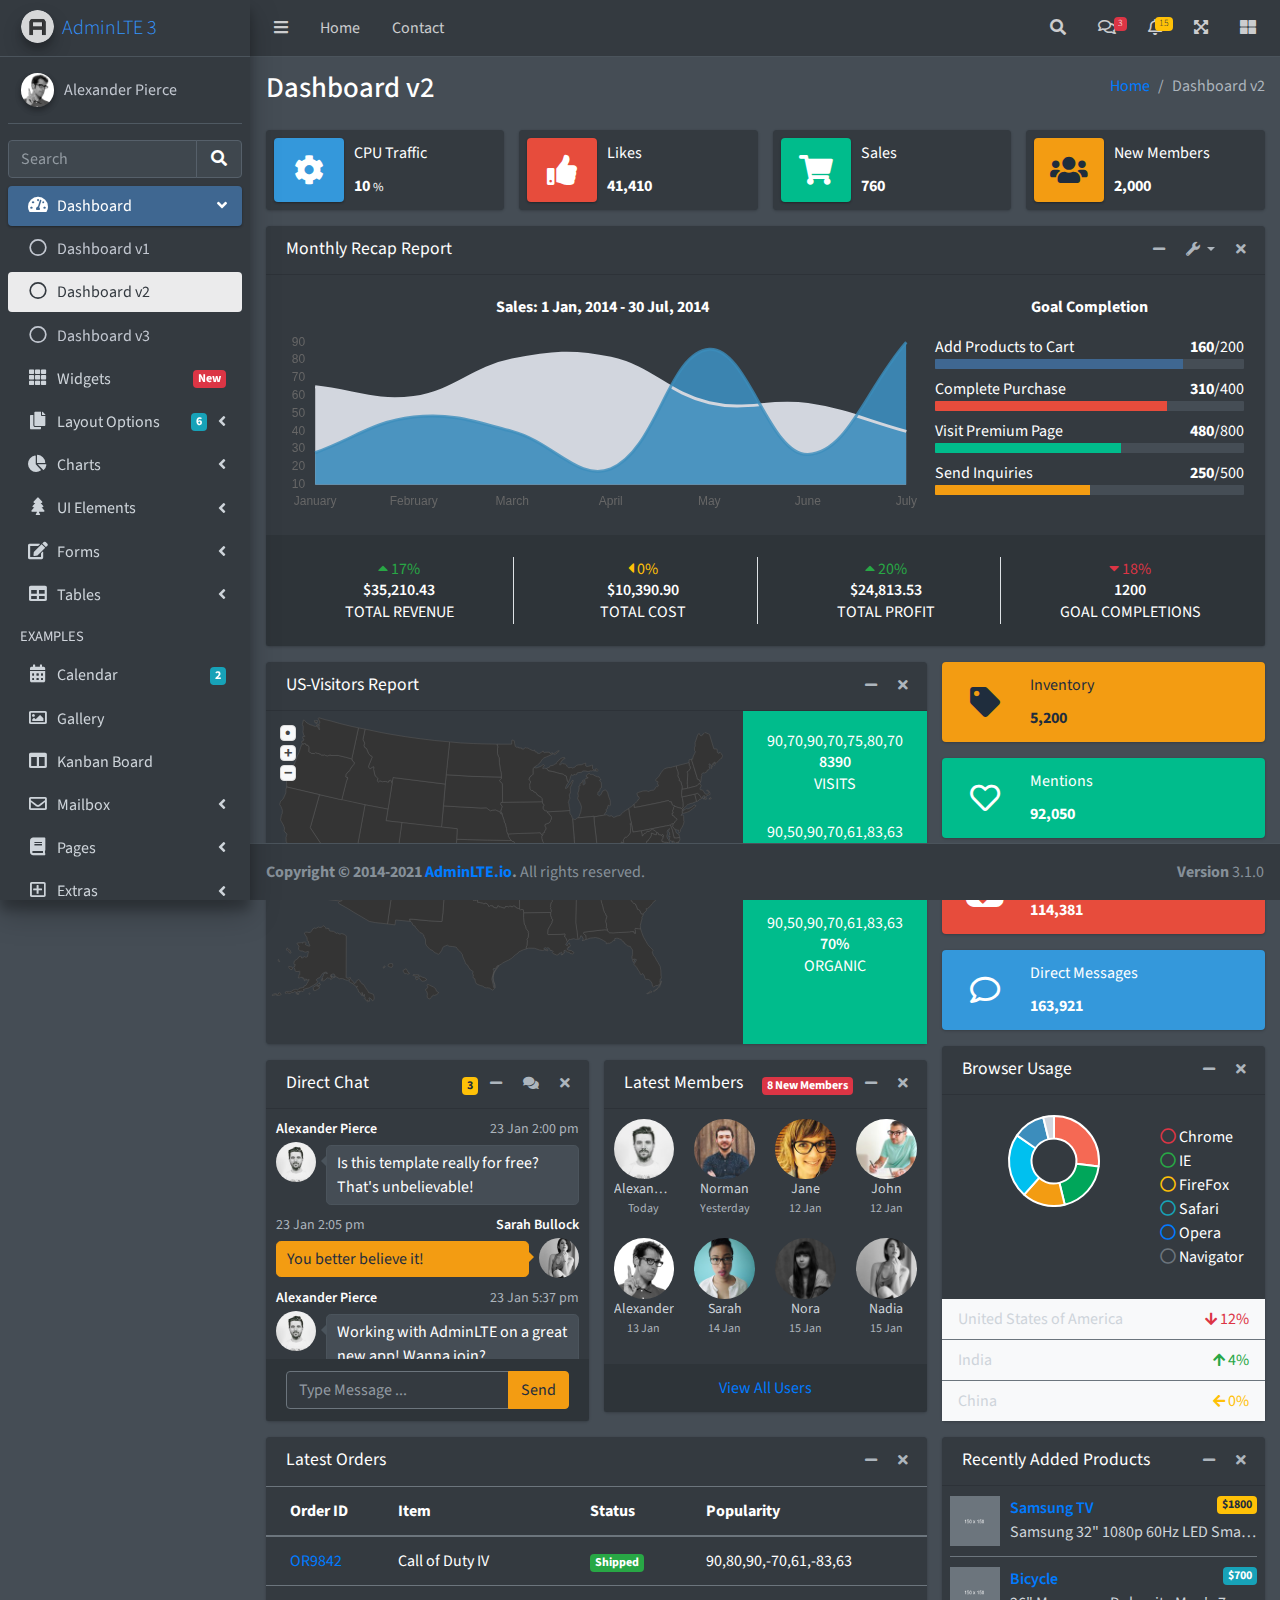
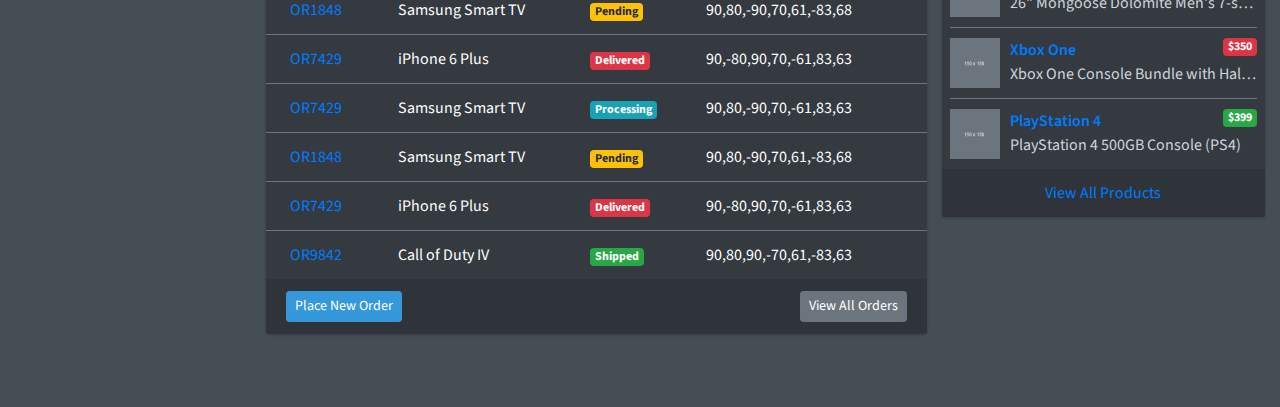
==== index2.html @ 44b8fdd9 "upload" ====
<!DOCTYPE html>
<html lang="en">
<head>
  <meta charset="utf-8">
  <meta name="viewport" content="width=device-width, initial-scale=1">
  <title>AdminLTE 3 | Dashboard 2</title>

  <!-- Google Font: Source Sans Pro -->
  <link rel="stylesheet" href="https://fonts.googleapis.com/css?family=Source+Sans+Pro:300,400,400i,700&display=fallback">
  <!-- Font Awesome Icons -->
  <link rel="stylesheet" href="plugins/fontawesome-free/css/all.min.css">
  <!-- overlayScrollbars -->
  <link rel="stylesheet" href="plugins/overlayScrollbars/css/OverlayScrollbars.min.css">
  <!-- Theme style -->
  <link rel="stylesheet" href="dist/css/adminlte.min.css">
</head>
<body class="hold-transition dark-mode sidebar-mini layout-fixed layout-navbar-fixed layout-footer-fixed">
<div class="wrapper">

  <!-- Preloader -->
  <div class="preloader flex-column justify-content-center align-items-center">
    <img class="animation__wobble" src="dist/img/AdminLTELogo.png" alt="AdminLTELogo" height="60" width="60">
  </div>

  <!-- Navbar -->
  <nav class="main-header navbar navbar-expand navbar-dark">
    <!-- Left navbar links -->
    <ul class="navbar-nav">
      <li class="nav-item">
        <a class="nav-link" data-widget="pushmenu" href="#" role="button"><i class="fas fa-bars"></i></a>
      </li>
      <li class="nav-item d-none d-sm-inline-block">
        <a href="index3.html" class="nav-link">Home</a>
      </li>
      <li class="nav-item d-none d-sm-inline-block">
        <a href="#" class="nav-link">Contact</a>
      </li>
    </ul>

    <!-- Right navbar links -->
    <ul class="navbar-nav ml-auto">
      <!-- Navbar Search -->
      <li class="nav-item">
        <a class="nav-link" data-widget="navbar-search" href="#" role="button">
          <i class="fas fa-search"></i>
        </a>
        <div class="navbar-search-block">
          <form class="form-inline">
            <div class="input-group input-group-sm">
              <input class="form-control form-control-navbar" type="search" placeholder="Search" aria-label="Search">
              <div class="input-group-append">
                <button class="btn btn-navbar" type="submit">
                  <i class="fas fa-search"></i>
                </button>
                <button class="btn btn-navbar" type="button" data-widget="navbar-search">
                  <i class="fas fa-times"></i>
                </button>
              </div>
            </div>
          </form>
        </div>
      </li>

      <!-- Messages Dropdown Menu -->
      <li class="nav-item dropdown">
        <a class="nav-link" data-toggle="dropdown" href="#">
          <i class="far fa-comments"></i>
          <span class="badge badge-danger navbar-badge">3</span>
        </a>
        <div class="dropdown-menu dropdown-menu-lg dropdown-menu-right">
          <a href="#" class="dropdown-item">
            <!-- Message Start -->
            <div class="media">
              <img src="dist/img/user1-128x128.jpg" alt="User Avatar" class="img-size-50 mr-3 img-circle">
              <div class="media-body">
                <h3 class="dropdown-item-title">
                  Brad Diesel
                  <span class="float-right text-sm text-danger"><i class="fas fa-star"></i></span>
                </h3>
                <p class="text-sm">Call me whenever you can...</p>
                <p class="text-sm text-muted"><i class="far fa-clock mr-1"></i> 4 Hours Ago</p>
              </div>
            </div>
            <!-- Message End -->
          </a>
          <div class="dropdown-divider"></div>
          <a href="#" class="dropdown-item">
            <!-- Message Start -->
            <div class="media">
              <img src="dist/img/user8-128x128.jpg" alt="User Avatar" class="img-size-50 img-circle mr-3">
              <div class="media-body">
                <h3 class="dropdown-item-title">
                  John Pierce
                  <span class="float-right text-sm text-muted"><i class="fas fa-star"></i></span>
                </h3>
                <p class="text-sm">I got your message bro</p>
                <p class="text-sm text-muted"><i class="far fa-clock mr-1"></i> 4 Hours Ago</p>
              </div>
            </div>
            <!-- Message End -->
          </a>
          <div class="dropdown-divider"></div>
          <a href="#" class="dropdown-item">
            <!-- Message Start -->
            <div class="media">
              <img src="dist/img/user3-128x128.jpg" alt="User Avatar" class="img-size-50 img-circle mr-3">
              <div class="media-body">
                <h3 class="dropdown-item-title">
                  Nora Silvester
                  <span class="float-right text-sm text-warning"><i class="fas fa-star"></i></span>
                </h3>
                <p class="text-sm">The subject goes here</p>
                <p class="text-sm text-muted"><i class="far fa-clock mr-1"></i> 4 Hours Ago</p>
              </div>
            </div>
            <!-- Message End -->
          </a>
          <div class="dropdown-divider"></div>
          <a href="#" class="dropdown-item dropdown-footer">See All Messages</a>
        </div>
      </li>
      <!-- Notifications Dropdown Menu -->
      <li class="nav-item dropdown">
        <a class="nav-link" data-toggle="dropdown" href="#">
          <i class="far fa-bell"></i>
          <span class="badge badge-warning navbar-badge">15</span>
        </a>
        <div class="dropdown-menu dropdown-menu-lg dropdown-menu-right">
          <span class="dropdown-item dropdown-header">15 Notifications</span>
          <div class="dropdown-divider"></div>
          <a href="#" class="dropdown-item">
            <i class="fas fa-envelope mr-2"></i> 4 new messages
            <span class="float-right text-muted text-sm">3 mins</span>
          </a>
          <div class="dropdown-divider"></div>
          <a href="#" class="dropdown-item">
            <i class="fas fa-users mr-2"></i> 8 friend requests
            <span class="float-right text-muted text-sm">12 hours</span>
          </a>
          <div class="dropdown-divider"></div>
          <a href="#" class="dropdown-item">
            <i class="fas fa-file mr-2"></i> 3 new reports
            <span class="float-right text-muted text-sm">2 days</span>
          </a>
          <div class="dropdown-divider"></div>
          <a href="#" class="dropdown-item dropdown-footer">See All Notifications</a>
        </div>
      </li>
      <li class="nav-item">
        <a class="nav-link" data-widget="fullscreen" href="#" role="button">
          <i class="fas fa-expand-arrows-alt"></i>
        </a>
      </li>
      <li class="nav-item">
        <a class="nav-link" data-widget="control-sidebar" data-slide="true" href="#" role="button">
          <i class="fas fa-th-large"></i>
        </a>
      </li>
    </ul>
  </nav>
  <!-- /.navbar -->

  <!-- Main Sidebar Container -->
  <aside class="main-sidebar sidebar-dark-primary elevation-4">
    <!-- Brand Logo -->
    <a href="index3.html" class="brand-link">
      <img src="dist/img/AdminLTELogo.png" alt="AdminLTE Logo" class="brand-image img-circle elevation-3" style="opacity: .8">
      <span class="brand-text font-weight-light">AdminLTE 3</span>
    </a>

    <!-- Sidebar -->
    <div class="sidebar">
      <!-- Sidebar user panel (optional) -->
      <div class="user-panel mt-3 pb-3 mb-3 d-flex">
        <div class="image">
          <img src="dist/img/user2-160x160.jpg" class="img-circle elevation-2" alt="User Image">
        </div>
        <div class="info">
          <a href="#" class="d-block">Alexander Pierce</a>
        </div>
      </div>

      <!-- SidebarSearch Form -->
      <div class="form-inline">
        <div class="input-group" data-widget="sidebar-search">
          <input class="form-control form-control-sidebar" type="search" placeholder="Search" aria-label="Search">
          <div class="input-group-append">
            <button class="btn btn-sidebar">
              <i class="fas fa-search fa-fw"></i>
            </button>
          </div>
        </div>
      </div>

      <!-- Sidebar Menu -->
      <nav class="mt-2">
        <ul class="nav nav-pills nav-sidebar flex-column" data-widget="treeview" role="menu" data-accordion="false">
          <!-- Add icons to the links using the .nav-icon class
               with font-awesome or any other icon font library -->
          <li class="nav-item menu-open">
            <a href="#" class="nav-link active">
              <i class="nav-icon fas fa-tachometer-alt"></i>
              <p>
                Dashboard
                <i class="right fas fa-angle-left"></i>
              </p>
            </a>
            <ul class="nav nav-treeview">
              <li class="nav-item">
                <a href="./index.html" class="nav-link">
                  <i class="far fa-circle nav-icon"></i>
                  <p>Dashboard v1</p>
                </a>
              </li>
              <li class="nav-item">
                <a href="./index2.html" class="nav-link active">
                  <i class="far fa-circle nav-icon"></i>
                  <p>Dashboard v2</p>
                </a>
              </li>
              <li class="nav-item">
                <a href="./index3.html" class="nav-link">
                  <i class="far fa-circle nav-icon"></i>
                  <p>Dashboard v3</p>
                </a>
              </li>
            </ul>
          </li>
          <li class="nav-item">
            <a href="pages/widgets.html" class="nav-link">
              <i class="nav-icon fas fa-th"></i>
              <p>
                Widgets
                <span class="right badge badge-danger">New</span>
              </p>
            </a>
          </li>
          <li class="nav-item">
            <a href="#" class="nav-link">
              <i class="nav-icon fas fa-copy"></i>
              <p>
                Layout Options
                <i class="fas fa-angle-left right"></i>
                <span class="badge badge-info right">6</span>
              </p>
            </a>
            <ul class="nav nav-treeview">
              <li class="nav-item">
                <a href="pages/layout/top-nav.html" class="nav-link">
                  <i class="far fa-circle nav-icon"></i>
                  <p>Top Navigation</p>
                </a>
              </li>
              <li class="nav-item">
                <a href="pages/layout/top-nav-sidebar.html" class="nav-link">
                  <i class="far fa-circle nav-icon"></i>
                  <p>Top Navigation + Sidebar</p>
                </a>
              </li>
              <li class="nav-item">
                <a href="pages/layout/boxed.html" class="nav-link">
                  <i class="far fa-circle nav-icon"></i>
                  <p>Boxed</p>
                </a>
              </li>
              <li class="nav-item">
                <a href="pages/layout/fixed-sidebar.html" class="nav-link">
                  <i class="far fa-circle nav-icon"></i>
                  <p>Fixed Sidebar</p>
                </a>
              </li>
              <li class="nav-item">
                <a href="pages/layout/fixed-sidebar-custom.html" class="nav-link">
                  <i class="far fa-circle nav-icon"></i>
                  <p>Fixed Sidebar <small>+ Custom Area</small></p>
                </a>
              </li>
              <li class="nav-item">
                <a href="pages/layout/fixed-topnav.html" class="nav-link">
                  <i class="far fa-circle nav-icon"></i>
                  <p>Fixed Navbar</p>
                </a>
              </li>
              <li class="nav-item">
                <a href="pages/layout/fixed-footer.html" class="nav-link">
                  <i class="far fa-circle nav-icon"></i>
                  <p>Fixed Footer</p>
                </a>
              </li>
              <li class="nav-item">
                <a href="pages/layout/collapsed-sidebar.html" class="nav-link">
                  <i class="far fa-circle nav-icon"></i>
                  <p>Collapsed Sidebar</p>
                </a>
              </li>
            </ul>
          </li>
          <li class="nav-item">
            <a href="#" class="nav-link">
              <i class="nav-icon fas fa-chart-pie"></i>
              <p>
                Charts
                <i class="right fas fa-angle-left"></i>
              </p>
            </a>
            <ul class="nav nav-treeview">
              <li class="nav-item">
                <a href="pages/charts/chartjs.html" class="nav-link">
                  <i class="far fa-circle nav-icon"></i>
                  <p>ChartJS</p>
                </a>
              </li>
              <li class="nav-item">
                <a href="pages/charts/flot.html" class="nav-link">
                  <i class="far fa-circle nav-icon"></i>
                  <p>Flot</p>
                </a>
              </li>
              <li class="nav-item">
                <a href="pages/charts/inline.html" class="nav-link">
                  <i class="far fa-circle nav-icon"></i>
                  <p>Inline</p>
                </a>
              </li>
              <li class="nav-item">
                <a href="pages/charts/uplot.html" class="nav-link">
                  <i class="far fa-circle nav-icon"></i>
                  <p>uPlot</p>
                </a>
              </li>
            </ul>
          </li>
          <li class="nav-item">
            <a href="#" class="nav-link">
              <i class="nav-icon fas fa-tree"></i>
              <p>
                UI Elements
                <i class="fas fa-angle-left right"></i>
              </p>
            </a>
            <ul class="nav nav-treeview">
              <li class="nav-item">
                <a href="pages/UI/general.html" class="nav-link">
                  <i class="far fa-circle nav-icon"></i>
                  <p>General</p>
                </a>
              </li>
              <li class="nav-item">
                <a href="pages/UI/icons.html" class="nav-link">
                  <i class="far fa-circle nav-icon"></i>
                  <p>Icons</p>
                </a>
              </li>
              <li class="nav-item">
                <a href="pages/UI/buttons.html" class="nav-link">
                  <i class="far fa-circle nav-icon"></i>
                  <p>Buttons</p>
                </a>
              </li>
              <li class="nav-item">
                <a href="pages/UI/sliders.html" class="nav-link">
                  <i class="far fa-circle nav-icon"></i>
                  <p>Sliders</p>
                </a>
              </li>
              <li class="nav-item">
                <a href="pages/UI/modals.html" class="nav-link">
                  <i class="far fa-circle nav-icon"></i>
                  <p>Modals & Alerts</p>
                </a>
              </li>
              <li class="nav-item">
                <a href="pages/UI/navbar.html" class="nav-link">
                  <i class="far fa-circle nav-icon"></i>
                  <p>Navbar & Tabs</p>
                </a>
              </li>
              <li class="nav-item">
                <a href="pages/UI/timeline.html" class="nav-link">
                  <i class="far fa-circle nav-icon"></i>
                  <p>Timeline</p>
                </a>
              </li>
              <li class="nav-item">
                <a href="pages/UI/ribbons.html" class="nav-link">
                  <i class="far fa-circle nav-icon"></i>
                  <p>Ribbons</p>
                </a>
              </li>
            </ul>
          </li>
          <li class="nav-item">
            <a href="#" class="nav-link">
              <i class="nav-icon fas fa-edit"></i>
              <p>
                Forms
                <i class="fas fa-angle-left right"></i>
              </p>
            </a>
            <ul class="nav nav-treeview">
              <li class="nav-item">
                <a href="pages/forms/general.html" class="nav-link">
                  <i class="far fa-circle nav-icon"></i>
                  <p>General Elements</p>
                </a>
              </li>
              <li class="nav-item">
                <a href="pages/forms/advanced.html" class="nav-link">
                  <i class="far fa-circle nav-icon"></i>
                  <p>Advanced Elements</p>
                </a>
              </li>
              <li class="nav-item">
                <a href="pages/forms/editors.html" class="nav-link">
                  <i class="far fa-circle nav-icon"></i>
                  <p>Editors</p>
                </a>
              </li>
              <li class="nav-item">
                <a href="pages/forms/validation.html" class="nav-link">
                  <i class="far fa-circle nav-icon"></i>
                  <p>Validation</p>
                </a>
              </li>
            </ul>
          </li>
          <li class="nav-item">
            <a href="#" class="nav-link">
              <i class="nav-icon fas fa-table"></i>
              <p>
                Tables
                <i class="fas fa-angle-left right"></i>
              </p>
            </a>
            <ul class="nav nav-treeview">
              <li class="nav-item">
                <a href="pages/tables/simple.html" class="nav-link">
                  <i class="far fa-circle nav-icon"></i>
                  <p>Simple Tables</p>
                </a>
              </li>
              <li class="nav-item">
                <a href="pages/tables/data.html" class="nav-link">
                  <i class="far fa-circle nav-icon"></i>
                  <p>DataTables</p>
                </a>
              </li>
              <li class="nav-item">
                <a href="pages/tables/jsgrid.html" class="nav-link">
                  <i class="far fa-circle nav-icon"></i>
                  <p>jsGrid</p>
                </a>
              </li>
            </ul>
          </li>
          <li class="nav-header">EXAMPLES</li>
          <li class="nav-item">
            <a href="pages/calendar.html" class="nav-link">
              <i class="nav-icon fas fa-calendar-alt"></i>
              <p>
                Calendar
                <span class="badge badge-info right">2</span>
              </p>
            </a>
          </li>
          <li class="nav-item">
            <a href="pages/gallery.html" class="nav-link">
              <i class="nav-icon far fa-image"></i>
              <p>
                Gallery
              </p>
            </a>
          </li>
          <li class="nav-item">
            <a href="pages/kanban.html" class="nav-link">
              <i class="nav-icon fas fa-columns"></i>
              <p>
                Kanban Board
              </p>
            </a>
          </li>
          <li class="nav-item">
            <a href="#" class="nav-link">
              <i class="nav-icon far fa-envelope"></i>
              <p>
                Mailbox
                <i class="fas fa-angle-left right"></i>
              </p>
            </a>
            <ul class="nav nav-treeview">
              <li class="nav-item">
                <a href="pages/mailbox/mailbox.html" class="nav-link">
                  <i class="far fa-circle nav-icon"></i>
                  <p>Inbox</p>
                </a>
              </li>
              <li class="nav-item">
                <a href="pages/mailbox/compose.html" class="nav-link">
                  <i class="far fa-circle nav-icon"></i>
                  <p>Compose</p>
                </a>
              </li>
              <li class="nav-item">
                <a href="pages/mailbox/read-mail.html" class="nav-link">
                  <i class="far fa-circle nav-icon"></i>
                  <p>Read</p>
                </a>
              </li>
            </ul>
          </li>
          <li class="nav-item">
            <a href="#" class="nav-link">
              <i class="nav-icon fas fa-book"></i>
              <p>
                Pages
                <i class="fas fa-angle-left right"></i>
              </p>
            </a>
            <ul class="nav nav-treeview">
              <li class="nav-item">
                <a href="pages/examples/invoice.html" class="nav-link">
                  <i class="far fa-circle nav-icon"></i>
                  <p>Invoice</p>
                </a>
              </li>
              <li class="nav-item">
                <a href="pages/examples/profile.html" class="nav-link">
                  <i class="far fa-circle nav-icon"></i>
                  <p>Profile</p>
                </a>
              </li>
              <li class="nav-item">
                <a href="pages/examples/e-commerce.html" class="nav-link">
                  <i class="far fa-circle nav-icon"></i>
                  <p>E-commerce</p>
                </a>
              </li>
              <li class="nav-item">
                <a href="pages/examples/projects.html" class="nav-link">
                  <i class="far fa-circle nav-icon"></i>
                  <p>Projects</p>
                </a>
              </li>
              <li class="nav-item">
                <a href="pages/examples/project-add.html" class="nav-link">
                  <i class="far fa-circle nav-icon"></i>
                  <p>Project Add</p>
                </a>
              </li>
              <li class="nav-item">
                <a href="pages/examples/project-edit.html" class="nav-link">
                  <i class="far fa-circle nav-icon"></i>
                  <p>Project Edit</p>
                </a>
              </li>
              <li class="nav-item">
                <a href="pages/examples/project-detail.html" class="nav-link">
                  <i class="far fa-circle nav-icon"></i>
                  <p>Project Detail</p>
                </a>
              </li>
              <li class="nav-item">
                <a href="pages/examples/contacts.html" class="nav-link">
                  <i class="far fa-circle nav-icon"></i>
                  <p>Contacts</p>
                </a>
              </li>
              <li class="nav-item">
                <a href="pages/examples/faq.html" class="nav-link">
                  <i class="far fa-circle nav-icon"></i>
                  <p>FAQ</p>
                </a>
              </li>
              <li class="nav-item">
                <a href="pages/examples/contact-us.html" class="nav-link">
                  <i class="far fa-circle nav-icon"></i>
                  <p>Contact us</p>
                </a>
              </li>
            </ul>
          </li>
          <li class="nav-item">
            <a href="#" class="nav-link">
              <i class="nav-icon far fa-plus-square"></i>
              <p>
                Extras
                <i class="fas fa-angle-left right"></i>
              </p>
            </a>
            <ul class="nav nav-treeview">
              <li class="nav-item">
                <a href="#" class="nav-link">
                  <i class="far fa-circle nav-icon"></i>
                  <p>
                    Login & Register v1
                    <i class="fas fa-angle-left right"></i>
                  </p>
                </a>
                <ul class="nav nav-treeview">
                  <li class="nav-item">
                    <a href="pages/examples/login.html" class="nav-link">
                      <i class="far fa-circle nav-icon"></i>
                      <p>Login v1</p>
                    </a>
                  </li>
                  <li class="nav-item">
                    <a href="pages/examples/register.html" class="nav-link">
                      <i class="far fa-circle nav-icon"></i>
                      <p>Register v1</p>
                    </a>
                  </li>
                  <li class="nav-item">
                    <a href="pages/examples/forgot-password.html" class="nav-link">
                      <i class="far fa-circle nav-icon"></i>
                      <p>Forgot Password v1</p>
                    </a>
                  </li>
                  <li class="nav-item">
                    <a href="pages/examples/recover-password.html" class="nav-link">
                      <i class="far fa-circle nav-icon"></i>
                      <p>Recover Password v1</p>
                    </a>
                  </li>
                </ul>
              </li>
              <li class="nav-item">
                <a href="#" class="nav-link">
                  <i class="far fa-circle nav-icon"></i>
                  <p>
                    Login & Register v2
                    <i class="fas fa-angle-left right"></i>
                  </p>
                </a>
                <ul class="nav nav-treeview">
                  <li class="nav-item">
                    <a href="pages/examples/login-v2.html" class="nav-link">
                      <i class="far fa-circle nav-icon"></i>
                      <p>Login v2</p>
                    </a>
                  </li>
                  <li class="nav-item">
                    <a href="pages/examples/register-v2.html" class="nav-link">
                      <i class="far fa-circle nav-icon"></i>
                      <p>Register v2</p>
                    </a>
                  </li>
                  <li class="nav-item">
                    <a href="pages/examples/forgot-password-v2.html" class="nav-link">
                      <i class="far fa-circle nav-icon"></i>
                      <p>Forgot Password v2</p>
                    </a>
                  </li>
                  <li class="nav-item">
                    <a href="pages/examples/recover-password-v2.html" class="nav-link">
                      <i class="far fa-circle nav-icon"></i>
                      <p>Recover Password v2</p>
                    </a>
                  </li>
                </ul>
              </li>
              <li class="nav-item">
                <a href="pages/examples/lockscreen.html" class="nav-link">
                  <i class="far fa-circle nav-icon"></i>
                  <p>Lockscreen</p>
                </a>
              </li>
              <li class="nav-item">
                <a href="pages/examples/legacy-user-menu.html" class="nav-link">
                  <i class="far fa-circle nav-icon"></i>
                  <p>Legacy User Menu</p>
                </a>
              </li>
              <li class="nav-item">
                <a href="pages/examples/language-menu.html" class="nav-link">
                  <i class="far fa-circle nav-icon"></i>
                  <p>Language Menu</p>
                </a>
              </li>
              <li class="nav-item">
                <a href="pages/examples/404.html" class="nav-link">
                  <i class="far fa-circle nav-icon"></i>
                  <p>Error 404</p>
                </a>
              </li>
              <li class="nav-item">
                <a href="pages/examples/500.html" class="nav-link">
                  <i class="far fa-circle nav-icon"></i>
                  <p>Error 500</p>
                </a>
              </li>
              <li class="nav-item">
                <a href="pages/examples/pace.html" class="nav-link">
                  <i class="far fa-circle nav-icon"></i>
                  <p>Pace</p>
                </a>
              </li>
              <li class="nav-item">
                <a href="pages/examples/blank.html" class="nav-link">
                  <i class="far fa-circle nav-icon"></i>
                  <p>Blank Page</p>
                </a>
              </li>
              <li class="nav-item">
                <a href="starter.html" class="nav-link">
                  <i class="far fa-circle nav-icon"></i>
                  <p>Starter Page</p>
                </a>
              </li>
            </ul>
          </li>
          <li class="nav-item">
            <a href="#" class="nav-link">
              <i class="nav-icon fas fa-search"></i>
              <p>
                Search
                <i class="fas fa-angle-left right"></i>
              </p>
            </a>
            <ul class="nav nav-treeview">
              <li class="nav-item">
                <a href="pages/search/simple.html" class="nav-link">
                  <i class="far fa-circle nav-icon"></i>
                  <p>Simple Search</p>
                </a>
              </li>
              <li class="nav-item">
                <a href="pages/search/enhanced.html" class="nav-link">
                  <i class="far fa-circle nav-icon"></i>
                  <p>Enhanced</p>
                </a>
              </li>
            </ul>
          </li>
          <li class="nav-header">MISCELLANEOUS</li>
          <li class="nav-item">
            <a href="iframe.html" class="nav-link">
              <i class="nav-icon fas fa-ellipsis-h"></i>
              <p>Tabbed IFrame Plugin</p>
            </a>
          </li>
          <li class="nav-item">
            <a href="https://adminlte.io/docs/3.1/" class="nav-link">
              <i class="nav-icon fas fa-file"></i>
              <p>Documentation</p>
            </a>
          </li>
          <li class="nav-header">MULTI LEVEL EXAMPLE</li>
          <li class="nav-item">
            <a href="#" class="nav-link">
              <i class="fas fa-circle nav-icon"></i>
              <p>Level 1</p>
            </a>
          </li>
          <li class="nav-item">
            <a href="#" class="nav-link">
              <i class="nav-icon fas fa-circle"></i>
              <p>
                Level 1
                <i class="right fas fa-angle-left"></i>
              </p>
            </a>
            <ul class="nav nav-treeview">
              <li class="nav-item">
                <a href="#" class="nav-link">
                  <i class="far fa-circle nav-icon"></i>
                  <p>Level 2</p>
                </a>
              </li>
              <li class="nav-item">
                <a href="#" class="nav-link">
                  <i class="far fa-circle nav-icon"></i>
                  <p>
                    Level 2
                    <i class="right fas fa-angle-left"></i>
                  </p>
                </a>
                <ul class="nav nav-treeview">
                  <li class="nav-item">
                    <a href="#" class="nav-link">
                      <i class="far fa-dot-circle nav-icon"></i>
                      <p>Level 3</p>
                    </a>
                  </li>
                  <li class="nav-item">
                    <a href="#" class="nav-link">
                      <i class="far fa-dot-circle nav-icon"></i>
                      <p>Level 3</p>
                    </a>
                  </li>
                  <li class="nav-item">
                    <a href="#" class="nav-link">
                      <i class="far fa-dot-circle nav-icon"></i>
                      <p>Level 3</p>
                    </a>
                  </li>
                </ul>
              </li>
              <li class="nav-item">
                <a href="#" class="nav-link">
                  <i class="far fa-circle nav-icon"></i>
                  <p>Level 2</p>
                </a>
              </li>
            </ul>
          </li>
          <li class="nav-item">
            <a href="#" class="nav-link">
              <i class="fas fa-circle nav-icon"></i>
              <p>Level 1</p>
            </a>
          </li>
          <li class="nav-header">LABELS</li>
          <li class="nav-item">
            <a href="#" class="nav-link">
              <i class="nav-icon far fa-circle text-danger"></i>
              <p class="text">Important</p>
            </a>
          </li>
          <li class="nav-item">
            <a href="#" class="nav-link">
              <i class="nav-icon far fa-circle text-warning"></i>
              <p>Warning</p>
            </a>
          </li>
          <li class="nav-item">
            <a href="#" class="nav-link">
              <i class="nav-icon far fa-circle text-info"></i>
              <p>Informational</p>
            </a>
          </li>
        </ul>
      </nav>
      <!-- /.sidebar-menu -->
    </div>
    <!-- /.sidebar -->
  </aside>

  <!-- Content Wrapper. Contains page content -->
  <div class="content-wrapper">
    <!-- Content Header (Page header) -->
    <div class="content-header">
      <div class="container-fluid">
        <div class="row mb-2">
          <div class="col-sm-6">
            <h1 class="m-0">Dashboard v2</h1>
          </div><!-- /.col -->
          <div class="col-sm-6">
            <ol class="breadcrumb float-sm-right">
              <li class="breadcrumb-item"><a href="#">Home</a></li>
              <li class="breadcrumb-item active">Dashboard v2</li>
            </ol>
          </div><!-- /.col -->
        </div><!-- /.row -->
      </div><!-- /.container-fluid -->
    </div>
    <!-- /.content-header -->

    <!-- Main content -->
    <section class="content">
      <div class="container-fluid">
        <!-- Info boxes -->
        <div class="row">
          <div class="col-12 col-sm-6 col-md-3">
            <div class="info-box">
              <span class="info-box-icon bg-info elevation-1"><i class="fas fa-cog"></i></span>

              <div class="info-box-content">
                <span class="info-box-text">CPU Traffic</span>
                <span class="info-box-number">
                  10
                  <small>%</small>
                </span>
              </div>
              <!-- /.info-box-content -->
            </div>
            <!-- /.info-box -->
          </div>
          <!-- /.col -->
          <div class="col-12 col-sm-6 col-md-3">
            <div class="info-box mb-3">
              <span class="info-box-icon bg-danger elevation-1"><i class="fas fa-thumbs-up"></i></span>

              <div class="info-box-content">
                <span class="info-box-text">Likes</span>
                <span class="info-box-number">41,410</span>
              </div>
              <!-- /.info-box-content -->
            </div>
            <!-- /.info-box -->
          </div>
          <!-- /.col -->

          <!-- fix for small devices only -->
          <div class="clearfix hidden-md-up"></div>

          <div class="col-12 col-sm-6 col-md-3">
            <div class="info-box mb-3">
              <span class="info-box-icon bg-success elevation-1"><i class="fas fa-shopping-cart"></i></span>

              <div class="info-box-content">
                <span class="info-box-text">Sales</span>
                <span class="info-box-number">760</span>
              </div>
              <!-- /.info-box-content -->
            </div>
            <!-- /.info-box -->
          </div>
          <!-- /.col -->
          <div class="col-12 col-sm-6 col-md-3">
            <div class="info-box mb-3">
              <span class="info-box-icon bg-warning elevation-1"><i class="fas fa-users"></i></span>

              <div class="info-box-content">
                <span class="info-box-text">New Members</span>
                <span class="info-box-number">2,000</span>
              </div>
              <!-- /.info-box-content -->
            </div>
            <!-- /.info-box -->
          </div>
          <!-- /.col -->
        </div>
        <!-- /.row -->

        <div class="row">
          <div class="col-md-12">
            <div class="card">
              <div class="card-header">
                <h5 class="card-title">Monthly Recap Report</h5>

                <div class="card-tools">
                  <button type="button" class="btn btn-tool" data-card-widget="collapse">
                    <i class="fas fa-minus"></i>
                  </button>
                  <div class="btn-group">
                    <button type="button" class="btn btn-tool dropdown-toggle" data-toggle="dropdown">
                      <i class="fas fa-wrench"></i>
                    </button>
                    <div class="dropdown-menu dropdown-menu-right" role="menu">
                      <a href="#" class="dropdown-item">Action</a>
                      <a href="#" class="dropdown-item">Another action</a>
                      <a href="#" class="dropdown-item">Something else here</a>
                      <a class="dropdown-divider"></a>
                      <a href="#" class="dropdown-item">Separated link</a>
                    </div>
                  </div>
                  <button type="button" class="btn btn-tool" data-card-widget="remove">
                    <i class="fas fa-times"></i>
                  </button>
                </div>
              </div>
              <!-- /.card-header -->
              <div class="card-body">
                <div class="row">
                  <div class="col-md-8">
                    <p class="text-center">
                      <strong>Sales: 1 Jan, 2014 - 30 Jul, 2014</strong>
                    </p>

                    <div class="chart">
                      <!-- Sales Chart Canvas -->
                      <canvas id="salesChart" height="180" style="height: 180px;"></canvas>
                    </div>
                    <!-- /.chart-responsive -->
                  </div>
                  <!-- /.col -->
                  <div class="col-md-4">
                    <p class="text-center">
                      <strong>Goal Completion</strong>
                    </p>

                    <div class="progress-group">
                      Add Products to Cart
                      <span class="float-right"><b>160</b>/200</span>
                      <div class="progress progress-sm">
                        <div class="progress-bar bg-primary" style="width: 80%"></div>
                      </div>
                    </div>
                    <!-- /.progress-group -->

                    <div class="progress-group">
                      Complete Purchase
                      <span class="float-right"><b>310</b>/400</span>
                      <div class="progress progress-sm">
                        <div class="progress-bar bg-danger" style="width: 75%"></div>
                      </div>
                    </div>

                    <!-- /.progress-group -->
                    <div class="progress-group">
                      <span class="progress-text">Visit Premium Page</span>
                      <span class="float-right"><b>480</b>/800</span>
                      <div class="progress progress-sm">
                        <div class="progress-bar bg-success" style="width: 60%"></div>
                      </div>
                    </div>

                    <!-- /.progress-group -->
                    <div class="progress-group">
                      Send Inquiries
                      <span class="float-right"><b>250</b>/500</span>
                      <div class="progress progress-sm">
                        <div class="progress-bar bg-warning" style="width: 50%"></div>
                      </div>
                    </div>
                    <!-- /.progress-group -->
                  </div>
                  <!-- /.col -->
                </div>
                <!-- /.row -->
              </div>
              <!-- ./card-body -->
              <div class="card-footer">
                <div class="row">
                  <div class="col-sm-3 col-6">
                    <div class="description-block border-right">
                      <span class="description-percentage text-success"><i class="fas fa-caret-up"></i> 17%</span>
                      <h5 class="description-header">$35,210.43</h5>
                      <span class="description-text">TOTAL REVENUE</span>
                    </div>
                    <!-- /.description-block -->
                  </div>
                  <!-- /.col -->
                  <div class="col-sm-3 col-6">
                    <div class="description-block border-right">
                      <span class="description-percentage text-warning"><i class="fas fa-caret-left"></i> 0%</span>
                      <h5 class="description-header">$10,390.90</h5>
                      <span class="description-text">TOTAL COST</span>
                    </div>
                    <!-- /.description-block -->
                  </div>
                  <!-- /.col -->
                  <div class="col-sm-3 col-6">
                    <div class="description-block border-right">
                      <span class="description-percentage text-success"><i class="fas fa-caret-up"></i> 20%</span>
                      <h5 class="description-header">$24,813.53</h5>
                      <span class="description-text">TOTAL PROFIT</span>
                    </div>
                    <!-- /.description-block -->
                  </div>
                  <!-- /.col -->
                  <div class="col-sm-3 col-6">
                    <div class="description-block">
                      <span class="description-percentage text-danger"><i class="fas fa-caret-down"></i> 18%</span>
                      <h5 class="description-header">1200</h5>
                      <span class="description-text">GOAL COMPLETIONS</span>
                    </div>
                    <!-- /.description-block -->
                  </div>
                </div>
                <!-- /.row -->
              </div>
              <!-- /.card-footer -->
            </div>
            <!-- /.card -->
          </div>
          <!-- /.col -->
        </div>
        <!-- /.row -->

        <!-- Main row -->
        <div class="row">
          <!-- Left col -->
          <div class="col-md-8">
            <!-- MAP & BOX PANE -->
            <div class="card">
              <div class="card-header">
                <h3 class="card-title">US-Visitors Report</h3>

                <div class="card-tools">
                  <button type="button" class="btn btn-tool" data-card-widget="collapse">
                    <i class="fas fa-minus"></i>
                  </button>
                  <button type="button" class="btn btn-tool" data-card-widget="remove">
                    <i class="fas fa-times"></i>
                  </button>
                </div>
              </div>
              <!-- /.card-header -->
              <div class="card-body p-0">
                <div class="d-md-flex">
                  <div class="p-1 flex-fill" style="overflow: hidden">
                    <!-- Map will be created here -->
                    <div id="world-map-markers" style="height: 325px; overflow: hidden">
                      <div class="map"></div>
                    </div>
                  </div>
                  <div class="card-pane-right bg-success pt-2 pb-2 pl-4 pr-4">
                    <div class="description-block mb-4">
                      <div class="sparkbar pad" data-color="#fff">90,70,90,70,75,80,70</div>
                      <h5 class="description-header">8390</h5>
                      <span class="description-text">Visits</span>
                    </div>
                    <!-- /.description-block -->
                    <div class="description-block mb-4">
                      <div class="sparkbar pad" data-color="#fff">90,50,90,70,61,83,63</div>
                      <h5 class="description-header">30%</h5>
                      <span class="description-text">Referrals</span>
                    </div>
                    <!-- /.description-block -->
                    <div class="description-block">
                      <div class="sparkbar pad" data-color="#fff">90,50,90,70,61,83,63</div>
                      <h5 class="description-header">70%</h5>
                      <span class="description-text">Organic</span>
                    </div>
                    <!-- /.description-block -->
                  </div><!-- /.card-pane-right -->
                </div><!-- /.d-md-flex -->
              </div>
              <!-- /.card-body -->
            </div>
            <!-- /.card -->
            <div class="row">
              <div class="col-md-6">
                <!-- DIRECT CHAT -->
                <div class="card direct-chat direct-chat-warning">
                  <div class="card-header">
                    <h3 class="card-title">Direct Chat</h3>

                    <div class="card-tools">
                      <span title="3 New Messages" class="badge badge-warning">3</span>
                      <button type="button" class="btn btn-tool" data-card-widget="collapse">
                        <i class="fas fa-minus"></i>
                      </button>
                      <button type="button" class="btn btn-tool" title="Contacts" data-widget="chat-pane-toggle">
                        <i class="fas fa-comments"></i>
                      </button>
                      <button type="button" class="btn btn-tool" data-card-widget="remove">
                        <i class="fas fa-times"></i>
                      </button>
                    </div>
                  </div>
                  <!-- /.card-header -->
                  <div class="card-body">
                    <!-- Conversations are loaded here -->
                    <div class="direct-chat-messages">
                      <!-- Message. Default to the left -->
                      <div class="direct-chat-msg">
                        <div class="direct-chat-infos clearfix">
                          <span class="direct-chat-name float-left">Alexander Pierce</span>
                          <span class="direct-chat-timestamp float-right">23 Jan 2:00 pm</span>
                        </div>
                        <!-- /.direct-chat-infos -->
                        <img class="direct-chat-img" src="dist/img/user1-128x128.jpg" alt="message user image">
                        <!-- /.direct-chat-img -->
                        <div class="direct-chat-text">
                          Is this template really for free? That's unbelievable!
                        </div>
                        <!-- /.direct-chat-text -->
                      </div>
                      <!-- /.direct-chat-msg -->

                      <!-- Message to the right -->
                      <div class="direct-chat-msg right">
                        <div class="direct-chat-infos clearfix">
                          <span class="direct-chat-name float-right">Sarah Bullock</span>
                          <span class="direct-chat-timestamp float-left">23 Jan 2:05 pm</span>
                        </div>
                        <!-- /.direct-chat-infos -->
                        <img class="direct-chat-img" src="dist/img/user3-128x128.jpg" alt="message user image">
                        <!-- /.direct-chat-img -->
                        <div class="direct-chat-text">
                          You better believe it!
                        </div>
                        <!-- /.direct-chat-text -->
                      </div>
                      <!-- /.direct-chat-msg -->

                      <!-- Message. Default to the left -->
                      <div class="direct-chat-msg">
                        <div class="direct-chat-infos clearfix">
                          <span class="direct-chat-name float-left">Alexander Pierce</span>
                          <span class="direct-chat-timestamp float-right">23 Jan 5:37 pm</span>
                        </div>
                        <!-- /.direct-chat-infos -->
                        <img class="direct-chat-img" src="dist/img/user1-128x128.jpg" alt="message user image">
                        <!-- /.direct-chat-img -->
                        <div class="direct-chat-text">
                          Working with AdminLTE on a great new app! Wanna join?
                        </div>
                        <!-- /.direct-chat-text -->
                      </div>
                      <!-- /.direct-chat-msg -->

                      <!-- Message to the right -->
                      <div class="direct-chat-msg right">
                        <div class="direct-chat-infos clearfix">
                          <span class="direct-chat-name float-right">Sarah Bullock</span>
                          <span class="direct-chat-timestamp float-left">23 Jan 6:10 pm</span>
                        </div>
                        <!-- /.direct-chat-infos -->
                        <img class="direct-chat-img" src="dist/img/user3-128x128.jpg" alt="message user image">
                        <!-- /.direct-chat-img -->
                        <div class="direct-chat-text">
                          I would love to.
                        </div>
                        <!-- /.direct-chat-text -->
                      </div>
                      <!-- /.direct-chat-msg -->

                    </div>
                    <!--/.direct-chat-messages-->

                    <!-- Contacts are loaded here -->
                    <div class="direct-chat-contacts">
                      <ul class="contacts-list">
                        <li>
                          <a href="#">
                            <img class="contacts-list-img" src="dist/img/user1-128x128.jpg" alt="User Avatar">

                            <div class="contacts-list-info">
                              <span class="contacts-list-name">
                                Count Dracula
                                <small class="contacts-list-date float-right">2/28/2015</small>
                              </span>
                              <span class="contacts-list-msg">How have you been? I was...</span>
                            </div>
                            <!-- /.contacts-list-info -->
                          </a>
                        </li>
                        <!-- End Contact Item -->
                        <li>
                          <a href="#">
                            <img class="contacts-list-img" src="dist/img/user7-128x128.jpg" alt="User Avatar">

                            <div class="contacts-list-info">
                              <span class="contacts-list-name">
                                Sarah Doe
                                <small class="contacts-list-date float-right">2/23/2015</small>
                              </span>
                              <span class="contacts-list-msg">I will be waiting for...</span>
                            </div>
                            <!-- /.contacts-list-info -->
                          </a>
                        </li>
                        <!-- End Contact Item -->
                        <li>
                          <a href="#">
                            <img class="contacts-list-img" src="dist/img/user3-128x128.jpg" alt="User Avatar">

                            <div class="contacts-list-info">
                              <span class="contacts-list-name">
                                Nadia Jolie
                                <small class="contacts-list-date float-right">2/20/2015</small>
                              </span>
                              <span class="contacts-list-msg">I'll call you back at...</span>
                            </div>
                            <!-- /.contacts-list-info -->
                          </a>
                        </li>
                        <!-- End Contact Item -->
                        <li>
                          <a href="#">
                            <img class="contacts-list-img" src="dist/img/user5-128x128.jpg" alt="User Avatar">

                            <div class="contacts-list-info">
                              <span class="contacts-list-name">
                                Nora S. Vans
                                <small class="contacts-list-date float-right">2/10/2015</small>
                              </span>
                              <span class="contacts-list-msg">Where is your new...</span>
                            </div>
                            <!-- /.contacts-list-info -->
                          </a>
                        </li>
                        <!-- End Contact Item -->
                        <li>
                          <a href="#">
                            <img class="contacts-list-img" src="dist/img/user6-128x128.jpg" alt="User Avatar">

                            <div class="contacts-list-info">
                              <span class="contacts-list-name">
                                John K.
                                <small class="contacts-list-date float-right">1/27/2015</small>
                              </span>
                              <span class="contacts-list-msg">Can I take a look at...</span>
                            </div>
                            <!-- /.contacts-list-info -->
                          </a>
                        </li>
                        <!-- End Contact Item -->
                        <li>
                          <a href="#">
                            <img class="contacts-list-img" src="dist/img/user8-128x128.jpg" alt="User Avatar">

                            <div class="contacts-list-info">
                              <span class="contacts-list-name">
                                Kenneth M.
                                <small class="contacts-list-date float-right">1/4/2015</small>
                              </span>
                              <span class="contacts-list-msg">Never mind I found...</span>
                            </div>
                            <!-- /.contacts-list-info -->
                          </a>
                        </li>
                        <!-- End Contact Item -->
                      </ul>
                      <!-- /.contacts-list -->
                    </div>
                    <!-- /.direct-chat-pane -->
                  </div>
                  <!-- /.card-body -->
                  <div class="card-footer">
                    <form action="#" method="post">
                      <div class="input-group">
                        <input type="text" name="message" placeholder="Type Message ..." class="form-control">
                        <span class="input-group-append">
                          <button type="button" class="btn btn-warning">Send</button>
                        </span>
                      </div>
                    </form>
                  </div>
                  <!-- /.card-footer-->
                </div>
                <!--/.direct-chat -->
              </div>
              <!-- /.col -->

              <div class="col-md-6">
                <!-- USERS LIST -->
                <div class="card">
                  <div class="card-header">
                    <h3 class="card-title">Latest Members</h3>

                    <div class="card-tools">
                      <span class="badge badge-danger">8 New Members</span>
                      <button type="button" class="btn btn-tool" data-card-widget="collapse">
                        <i class="fas fa-minus"></i>
                      </button>
                      <button type="button" class="btn btn-tool" data-card-widget="remove">
                        <i class="fas fa-times"></i>
                      </button>
                    </div>
                  </div>
                  <!-- /.card-header -->
                  <div class="card-body p-0">
                    <ul class="users-list clearfix">
                      <li>
                        <img src="dist/img/user1-128x128.jpg" alt="User Image">
                        <a class="users-list-name" href="#">Alexander Pierce</a>
                        <span class="users-list-date">Today</span>
                      </li>
                      <li>
                        <img src="dist/img/user8-128x128.jpg" alt="User Image">
                        <a class="users-list-name" href="#">Norman</a>
                        <span class="users-list-date">Yesterday</span>
                      </li>
                      <li>
                        <img src="dist/img/user7-128x128.jpg" alt="User Image">
                        <a class="users-list-name" href="#">Jane</a>
                        <span class="users-list-date">12 Jan</span>
                      </li>
                      <li>
                        <img src="dist/img/user6-128x128.jpg" alt="User Image">
                        <a class="users-list-name" href="#">John</a>
                        <span class="users-list-date">12 Jan</span>
                      </li>
                      <li>
                        <img src="dist/img/user2-160x160.jpg" alt="User Image">
                        <a class="users-list-name" href="#">Alexander</a>
                        <span class="users-list-date">13 Jan</span>
                      </li>
                      <li>
                        <img src="dist/img/user5-128x128.jpg" alt="User Image">
                        <a class="users-list-name" href="#">Sarah</a>
                        <span class="users-list-date">14 Jan</span>
                      </li>
                      <li>
                        <img src="dist/img/user4-128x128.jpg" alt="User Image">
                        <a class="users-list-name" href="#">Nora</a>
                        <span class="users-list-date">15 Jan</span>
                      </li>
                      <li>
                        <img src="dist/img/user3-128x128.jpg" alt="User Image">
                        <a class="users-list-name" href="#">Nadia</a>
                        <span class="users-list-date">15 Jan</span>
                      </li>
                    </ul>
                    <!-- /.users-list -->
                  </div>
                  <!-- /.card-body -->
                  <div class="card-footer text-center">
                    <a href="javascript:">View All Users</a>
                  </div>
                  <!-- /.card-footer -->
                </div>
                <!--/.card -->
              </div>
              <!-- /.col -->
            </div>
            <!-- /.row -->

            <!-- TABLE: LATEST ORDERS -->
            <div class="card">
              <div class="card-header border-transparent">
                <h3 class="card-title">Latest Orders</h3>

                <div class="card-tools">
                  <button type="button" class="btn btn-tool" data-card-widget="collapse">
                    <i class="fas fa-minus"></i>
                  </button>
                  <button type="button" class="btn btn-tool" data-card-widget="remove">
                    <i class="fas fa-times"></i>
                  </button>
                </div>
              </div>
              <!-- /.card-header -->
              <div class="card-body p-0">
                <div class="table-responsive">
                  <table class="table m-0">
                    <thead>
                    <tr>
                      <th>Order ID</th>
                      <th>Item</th>
                      <th>Status</th>
                      <th>Popularity</th>
                    </tr>
                    </thead>
                    <tbody>
                    <tr>
                      <td><a href="pages/examples/invoice.html">OR9842</a></td>
                      <td>Call of Duty IV</td>
                      <td><span class="badge badge-success">Shipped</span></td>
                      <td>
                        <div class="sparkbar" data-color="#00a65a" data-height="20">90,80,90,-70,61,-83,63</div>
                      </td>
                    </tr>
                    <tr>
                      <td><a href="pages/examples/invoice.html">OR1848</a></td>
                      <td>Samsung Smart TV</td>
                      <td><span class="badge badge-warning">Pending</span></td>
                      <td>
                        <div class="sparkbar" data-color="#f39c12" data-height="20">90,80,-90,70,61,-83,68</div>
                      </td>
                    </tr>
                    <tr>
                      <td><a href="pages/examples/invoice.html">OR7429</a></td>
                      <td>iPhone 6 Plus</td>
                      <td><span class="badge badge-danger">Delivered</span></td>
                      <td>
                        <div class="sparkbar" data-color="#f56954" data-height="20">90,-80,90,70,-61,83,63</div>
                      </td>
                    </tr>
                    <tr>
                      <td><a href="pages/examples/invoice.html">OR7429</a></td>
                      <td>Samsung Smart TV</td>
                      <td><span class="badge badge-info">Processing</span></td>
                      <td>
                        <div class="sparkbar" data-color="#00c0ef" data-height="20">90,80,-90,70,-61,83,63</div>
                      </td>
                    </tr>
                    <tr>
                      <td><a href="pages/examples/invoice.html">OR1848</a></td>
                      <td>Samsung Smart TV</td>
                      <td><span class="badge badge-warning">Pending</span></td>
                      <td>
                        <div class="sparkbar" data-color="#f39c12" data-height="20">90,80,-90,70,61,-83,68</div>
                      </td>
                    </tr>
                    <tr>
                      <td><a href="pages/examples/invoice.html">OR7429</a></td>
                      <td>iPhone 6 Plus</td>
                      <td><span class="badge badge-danger">Delivered</span></td>
                      <td>
                        <div class="sparkbar" data-color="#f56954" data-height="20">90,-80,90,70,-61,83,63</div>
                      </td>
                    </tr>
                    <tr>
                      <td><a href="pages/examples/invoice.html">OR9842</a></td>
                      <td>Call of Duty IV</td>
                      <td><span class="badge badge-success">Shipped</span></td>
                      <td>
                        <div class="sparkbar" data-color="#00a65a" data-height="20">90,80,90,-70,61,-83,63</div>
                      </td>
                    </tr>
                    </tbody>
                  </table>
                </div>
                <!-- /.table-responsive -->
              </div>
              <!-- /.card-body -->
              <div class="card-footer clearfix">
                <a href="javascript:void(0)" class="btn btn-sm btn-info float-left">Place New Order</a>
                <a href="javascript:void(0)" class="btn btn-sm btn-secondary float-right">View All Orders</a>
              </div>
              <!-- /.card-footer -->
            </div>
            <!-- /.card -->
          </div>
          <!-- /.col -->

          <div class="col-md-4">
            <!-- Info Boxes Style 2 -->
            <div class="info-box mb-3 bg-warning">
              <span class="info-box-icon"><i class="fas fa-tag"></i></span>

              <div class="info-box-content">
                <span class="info-box-text">Inventory</span>
                <span class="info-box-number">5,200</span>
              </div>
              <!-- /.info-box-content -->
            </div>
            <!-- /.info-box -->
            <div class="info-box mb-3 bg-success">
              <span class="info-box-icon"><i class="far fa-heart"></i></span>

              <div class="info-box-content">
                <span class="info-box-text">Mentions</span>
                <span class="info-box-number">92,050</span>
              </div>
              <!-- /.info-box-content -->
            </div>
            <!-- /.info-box -->
            <div class="info-box mb-3 bg-danger">
              <span class="info-box-icon"><i class="fas fa-cloud-download-alt"></i></span>

              <div class="info-box-content">
                <span class="info-box-text">Downloads</span>
                <span class="info-box-number">114,381</span>
              </div>
              <!-- /.info-box-content -->
            </div>
            <!-- /.info-box -->
            <div class="info-box mb-3 bg-info">
              <span class="info-box-icon"><i class="far fa-comment"></i></span>

              <div class="info-box-content">
                <span class="info-box-text">Direct Messages</span>
                <span class="info-box-number">163,921</span>
              </div>
              <!-- /.info-box-content -->
            </div>
            <!-- /.info-box -->

            <div class="card">
              <div class="card-header">
                <h3 class="card-title">Browser Usage</h3>

                <div class="card-tools">
                  <button type="button" class="btn btn-tool" data-card-widget="collapse">
                    <i class="fas fa-minus"></i>
                  </button>
                  <button type="button" class="btn btn-tool" data-card-widget="remove">
                    <i class="fas fa-times"></i>
                  </button>
                </div>
              </div>
              <!-- /.card-header -->
              <div class="card-body">
                <div class="row">
                  <div class="col-md-8">
                    <div class="chart-responsive">
                      <canvas id="pieChart" height="150"></canvas>
                    </div>
                    <!-- ./chart-responsive -->
                  </div>
                  <!-- /.col -->
                  <div class="col-md-4">
                    <ul class="chart-legend clearfix">
                      <li><i class="far fa-circle text-danger"></i> Chrome</li>
                      <li><i class="far fa-circle text-success"></i> IE</li>
                      <li><i class="far fa-circle text-warning"></i> FireFox</li>
                      <li><i class="far fa-circle text-info"></i> Safari</li>
                      <li><i class="far fa-circle text-primary"></i> Opera</li>
                      <li><i class="far fa-circle text-secondary"></i> Navigator</li>
                    </ul>
                  </div>
                  <!-- /.col -->
                </div>
                <!-- /.row -->
              </div>
              <!-- /.card-body -->
              <div class="card-footer bg-light p-0">
                <ul class="nav nav-pills flex-column">
                  <li class="nav-item">
                    <a href="#" class="nav-link">
                      United States of America
                      <span class="float-right text-danger">
                        <i class="fas fa-arrow-down text-sm"></i>
                        12%</span>
                    </a>
                  </li>
                  <li class="nav-item">
                    <a href="#" class="nav-link">
                      India
                      <span class="float-right text-success">
                        <i class="fas fa-arrow-up text-sm"></i> 4%
                      </span>
                    </a>
                  </li>
                  <li class="nav-item">
                    <a href="#" class="nav-link">
                      China
                      <span class="float-right text-warning">
                        <i class="fas fa-arrow-left text-sm"></i> 0%
                      </span>
                    </a>
                  </li>
                </ul>
              </div>
              <!-- /.footer -->
            </div>
            <!-- /.card -->

            <!-- PRODUCT LIST -->
            <div class="card">
              <div class="card-header">
                <h3 class="card-title">Recently Added Products</h3>

                <div class="card-tools">
                  <button type="button" class="btn btn-tool" data-card-widget="collapse">
                    <i class="fas fa-minus"></i>
                  </button>
                  <button type="button" class="btn btn-tool" data-card-widget="remove">
                    <i class="fas fa-times"></i>
                  </button>
                </div>
              </div>
              <!-- /.card-header -->
              <div class="card-body p-0">
                <ul class="products-list product-list-in-card pl-2 pr-2">
                  <li class="item">
                    <div class="product-img">
                      <img src="dist/img/default-150x150.png" alt="Product Image" class="img-size-50">
                    </div>
                    <div class="product-info">
                      <a href="javascript:void(0)" class="product-title">Samsung TV
                        <span class="badge badge-warning float-right">$1800</span></a>
                      <span class="product-description">
                        Samsung 32" 1080p 60Hz LED Smart HDTV.
                      </span>
                    </div>
                  </li>
                  <!-- /.item -->
                  <li class="item">
                    <div class="product-img">
                      <img src="dist/img/default-150x150.png" alt="Product Image" class="img-size-50">
                    </div>
                    <div class="product-info">
                      <a href="javascript:void(0)" class="product-title">Bicycle
                        <span class="badge badge-info float-right">$700</span></a>
                      <span class="product-description">
                        26" Mongoose Dolomite Men's 7-speed, Navy Blue.
                      </span>
                    </div>
                  </li>
                  <!-- /.item -->
                  <li class="item">
                    <div class="product-img">
                      <img src="dist/img/default-150x150.png" alt="Product Image" class="img-size-50">
                    </div>
                    <div class="product-info">
                      <a href="javascript:void(0)" class="product-title">
                        Xbox One <span class="badge badge-danger float-right">
                        $350
                      </span>
                      </a>
                      <span class="product-description">
                        Xbox One Console Bundle with Halo Master Chief Collection.
                      </span>
                    </div>
                  </li>
                  <!-- /.item -->
                  <li class="item">
                    <div class="product-img">
                      <img src="dist/img/default-150x150.png" alt="Product Image" class="img-size-50">
                    </div>
                    <div class="product-info">
                      <a href="javascript:void(0)" class="product-title">PlayStation 4
                        <span class="badge badge-success float-right">$399</span></a>
                      <span class="product-description">
                        PlayStation 4 500GB Console (PS4)
                      </span>
                    </div>
                  </li>
                  <!-- /.item -->
                </ul>
              </div>
              <!-- /.card-body -->
              <div class="card-footer text-center">
                <a href="javascript:void(0)" class="uppercase">View All Products</a>
              </div>
              <!-- /.card-footer -->
            </div>
            <!-- /.card -->
          </div>
          <!-- /.col -->
        </div>
        <!-- /.row -->
      </div><!--/. container-fluid -->
    </section>
    <!-- /.content -->
  </div>
  <!-- /.content-wrapper -->

  <!-- Control Sidebar -->
  <aside class="control-sidebar control-sidebar-dark">
    <!-- Control sidebar content goes here -->
  </aside>
  <!-- /.control-sidebar -->

  <!-- Main Footer -->
  <footer class="main-footer">
    <strong>Copyright &copy; 2014-2021 <a href="https://adminlte.io">AdminLTE.io</a>.</strong>
    All rights reserved.
    <div class="float-right d-none d-sm-inline-block">
      <b>Version</b> 3.1.0
    </div>
  </footer>
</div>
<!-- ./wrapper -->

<!-- REQUIRED SCRIPTS -->
<!-- jQuery -->
<script src="plugins/jquery/jquery.min.js"></script>
<!-- Bootstrap -->
<script src="plugins/bootstrap/js/bootstrap.bundle.min.js"></script>
<!-- overlayScrollbars -->
<script src="plugins/overlayScrollbars/js/jquery.overlayScrollbars.min.js"></script>
<!-- AdminLTE App -->
<script src="dist/js/adminlte.js"></script>

<!-- PAGE PLUGINS -->
<!-- jQuery Mapael -->
<script src="plugins/jquery-mousewheel/jquery.mousewheel.js"></script>
<script src="plugins/raphael/raphael.min.js"></script>
<script src="plugins/jquery-mapael/jquery.mapael.min.js"></script>
<script src="plugins/jquery-mapael/maps/usa_states.min.js"></script>
<!-- ChartJS -->
<script src="plugins/chart.js/Chart.min.js"></script>

<!-- AdminLTE for demo purposes -->
<script src="dist/js/demo.js"></script>
<!-- AdminLTE dashboard demo (This is only for demo purposes) -->
<script src="dist/js/pages/dashboard2.js"></script>
</body>
</html>
---- plugins/overlayScrollbars/css/OverlayScrollbars.min.css ----
/*!
 * OverlayScrollbars
 * https://github.com/KingSora/OverlayScrollbars
 *
 * Version: 1.13.0
 *
 * Copyright KingSora | Rene Haas.
 * https://github.com/KingSora
 *
 * Released under the MIT license.
 * Date: 02.08.2020
 */
html.os-html,html.os-html>.os-host{display:block;overflow:hidden;box-sizing:border-box;height:100%!important;width:100%!important;min-width:100%!important;min-height:100%!important;margin:0!important;position:absolute!important}html.os-html>.os-host>.os-padding{position:absolute}body.os-dragging,body.os-dragging *{cursor:default}.os-host,.os-host-textarea{position:relative;overflow:visible!important;-webkit-box-orient:vertical;-webkit-box-direction:normal;-ms-flex-direction:column;flex-direction:column;-ms-flex-wrap:nowrap;flex-wrap:nowrap;-webkit-box-pack:start;-ms-flex-pack:start;justify-content:flex-start;-ms-flex-line-pack:start;align-content:flex-start;-webkit-box-align:start;-ms-flex-align:start;-ms-grid-row-align:flex-start;align-items:flex-start}.os-host-flexbox{overflow:hidden!important;display:-webkit-box;display:-ms-flexbox;display:flex}.os-host-flexbox>.os-size-auto-observer{height:inherit!important}.os-host-flexbox>.os-content-glue{-webkit-box-flex:1;-ms-flex-positive:1;flex-grow:1;-ms-flex-negative:0;flex-shrink:0}.os-host-flexbox>.os-size-auto-observer,.os-host-flexbox>.os-content-glue{min-height:0;min-width:0;-webkit-box-flex:0;-ms-flex-positive:0;flex-grow:0;-ms-flex-negative:1;flex-shrink:1;-ms-flex-preferred-size:auto;flex-basis:auto}#os-dummy-scrollbar-size{position:fixed;opacity:0;-ms-filter:'progid:DXImageTransform.Microsoft.Alpha(Opacity=0)';visibility:hidden;overflow:scroll;height:500px;width:500px}#os-dummy-scrollbar-size>div{width:200%;height:200%;margin:10px 0}#os-dummy-scrollbar-size:before,#os-dummy-scrollbar-size:after,.os-content:before,.os-content:after{content:'';display:table;width:.01px;height:.01px;line-height:0;font-size:0;flex-grow:0;flex-shrink:0;visibility:hidden}#os-dummy-scrollbar-size,.os-viewport{-ms-overflow-style:scrollbar!important}.os-viewport-native-scrollbars-invisible#os-dummy-scrollbar-size,.os-viewport-native-scrollbars-invisible.os-viewport{scrollbar-width:none!important}.os-viewport-native-scrollbars-invisible#os-dummy-scrollbar-size::-webkit-scrollbar,.os-viewport-native-scrollbars-invisible.os-viewport::-webkit-scrollbar,.os-viewport-native-scrollbars-invisible#os-dummy-scrollbar-size::-webkit-scrollbar-corner,.os-viewport-native-scrollbars-invisible.os-viewport::-webkit-scrollbar-corner{display:none!important;width:0!important;height:0!important;visibility:hidden!important;background:0 0!important}.os-content-glue{box-sizing:inherit;max-height:100%;max-width:100%;width:100%;pointer-events:none}.os-padding{box-sizing:inherit;direction:inherit;position:absolute;overflow:visible;padding:0;margin:0;left:0;top:0;bottom:0;right:0;width:auto!important;height:auto!important;z-index:0}.os-host-overflow>.os-padding{overflow:hidden}.os-viewport{direction:inherit!important;box-sizing:inherit!important;resize:none!important;outline:0!important;position:absolute;overflow:hidden;top:0;left:0;bottom:0;right:0;padding:0;margin:0;-webkit-overflow-scrolling:touch}.os-content-arrange{position:absolute;z-index:-1;min-height:1px;min-width:1px;pointer-events:none}.os-content{direction:inherit;box-sizing:border-box!important;position:relative;display:block;height:100%;width:100%;height:100%;width:100%;visibility:visible}.os-content>.os-textarea{box-sizing:border-box!important;direction:inherit!important;background:0 0!important;outline:0 transparent!important;overflow:hidden!important;position:absolute!important;display:block!important;top:0!important;left:0!important;margin:0!important;border-radius:0!important;float:none!important;-webkit-filter:none!important;filter:none!important;border:0!important;resize:none!important;-webkit-transform:none!important;transform:none!important;max-width:none!important;max-height:none!important;box-shadow:none!important;-webkit-perspective:none!important;perspective:none!important;opacity:1!important;z-index:1!important;clip:auto!important;vertical-align:baseline!important;padding:0}.os-host-rtl>.os-padding>.os-viewport>.os-content>.os-textarea{right:0!important}.os-content>.os-textarea-cover{z-index:-1;pointer-events:none}.os-content>.os-textarea[wrap=off]{white-space:pre!important;margin:0!important}.os-text-inherit{font-family:inherit;font-size:inherit;font-weight:inherit;font-style:inherit;font-variant:inherit;text-transform:inherit;text-decoration:inherit;text-indent:inherit;text-align:inherit;text-shadow:inherit;text-overflow:inherit;letter-spacing:inherit;word-spacing:inherit;line-height:inherit;unicode-bidi:inherit;direction:inherit;color:inherit;cursor:text}.os-resize-observer,.os-resize-observer-host{box-sizing:inherit;display:block;visibility:hidden;position:absolute;top:0;left:0;height:100%;width:100%;overflow:hidden;pointer-events:none;z-index:-1}.os-resize-observer-host{padding:inherit;border:inherit;border-color:transparent;border-style:solid;box-sizing:border-box}.os-resize-observer-host.observed{display:flex;flex-direction:column;justify-content:flex-start;align-items:flex-start}.os-resize-observer-host>.os-resize-observer,.os-resize-observer-host.observed>.os-resize-observer{height:200%;width:200%;padding:inherit;border:inherit;margin:0;display:block;box-sizing:content-box}.os-resize-observer-host.observed>.os-resize-observer,.os-resize-observer-host.observed>.os-resize-observer:before{display:flex;position:relative;flex-grow:1;flex-shrink:0;flex-basis:auto;box-sizing:border-box}.os-resize-observer-host.observed>.os-resize-observer:before{content:'';box-sizing:content-box;padding:inherit;border:inherit;margin:0}.os-size-auto-observer{box-sizing:inherit!important;height:100%;width:inherit;max-width:1px;position:relative;float:left;max-height:1px;overflow:hidden;z-index:-1;padding:0;margin:0;pointer-events:none;-webkit-box-flex:inherit;-ms-flex-positive:inherit;flex-grow:inherit;-ms-flex-negative:0;flex-shrink:0;-ms-flex-preferred-size:0;flex-basis:0}.os-size-auto-observer>.os-resize-observer{width:1000%;height:1000%;min-height:1px;min-width:1px}.os-resize-observer-item{position:absolute;top:0;right:0;bottom:0;left:0;overflow:hidden;z-index:-1;opacity:0;direction:ltr!important;-webkit-box-flex:0!important;-ms-flex:none!important;flex:none!important}.os-resize-observer-item-final{position:absolute;left:0;top:0;-webkit-transition:none!important;transition:none!important;-webkit-box-flex:0!important;-ms-flex:none!important;flex:none!important}.os-resize-observer{-webkit-animation-duration:.001s;animation-duration:.001s;-webkit-animation-name:os-resize-observer-dummy-animation;animation-name:os-resize-observer-dummy-animation}object.os-resize-observer{box-sizing:border-box!important}@-webkit-keyframes os-resize-observer-dummy-animation{0%{z-index:0}to{z-index:-1}}@keyframes os-resize-observer-dummy-animation{0%{z-index:0}to{z-index:-1}}.os-host-transition>.os-scrollbar,.os-host-transition>.os-scrollbar-corner{-webkit-transition:opacity .3s,visibility .3s,top .3s,right .3s,bottom .3s,left .3s;transition:opacity .3s,visibility .3s,top .3s,right .3s,bottom .3s,left .3s}html.os-html>.os-host>.os-scrollbar{position:absolute;z-index:999999}.os-scrollbar,.os-scrollbar-corner{position:absolute;opacity:1;-ms-filter:'progid:DXImageTransform.Microsoft.Alpha(Opacity=100)';z-index:1}.os-scrollbar-corner{bottom:0;right:0}.os-scrollbar{pointer-events:none}.os-scrollbar-track{pointer-events:auto;position:relative;height:100%;width:100%;padding:0!important;border:0!important}.os-scrollbar-handle{pointer-events:auto;position:absolute;width:100%;height:100%}.os-scrollbar-handle-off,.os-scrollbar-track-off{pointer-events:none}.os-scrollbar.os-scrollbar-unusable,.os-scrollbar.os-scrollbar-unusable *{pointer-events:none!important}.os-scrollbar.os-scrollbar-unusable .os-scrollbar-handle{opacity:0!important}.os-scrollbar-horizontal{bottom:0;left:0}.os-scrollbar-vertical{top:0;right:0}.os-host-rtl>.os-scrollbar-horizontal{right:0}.os-host-rtl>.os-scrollbar-vertical{right:auto;left:0}.os-host-rtl>.os-scrollbar-corner{right:auto;left:0}.os-scrollbar-auto-hidden,.os-padding+.os-scrollbar-corner,.os-host-resize-disabled.os-host-scrollbar-horizontal-hidden>.os-scrollbar-corner,.os-host-scrollbar-horizontal-hidden>.os-scrollbar-horizontal,.os-host-resize-disabled.os-host-scrollbar-vertical-hidden>.os-scrollbar-corner,.os-host-scrollbar-vertical-hidden>.os-scrollbar-vertical,.os-scrollbar-horizontal.os-scrollbar-auto-hidden+.os-scrollbar-vertical+.os-scrollbar-corner,.os-scrollbar-horizontal+.os-scrollbar-vertical.os-scrollbar-auto-hidden+.os-scrollbar-corner,.os-scrollbar-horizontal.os-scrollbar-auto-hidden+.os-scrollbar-vertical.os-scrollbar-auto-hidden+.os-scrollbar-corner{opacity:0;visibility:hidden;pointer-events:none}.os-scrollbar-corner-resize-both{cursor:nwse-resize}.os-host-rtl>.os-scrollbar-corner-resize-both{cursor:nesw-resize}.os-scrollbar-corner-resize-horizontal{cursor:ew-resize}.os-scrollbar-corner-resize-vertical{cursor:ns-resize}.os-dragging .os-scrollbar-corner.os-scrollbar-corner-resize{cursor:default}.os-host-resize-disabled.os-host-scrollbar-horizontal-hidden>.os-scrollbar-vertical{top:0;bottom:0}.os-host-resize-disabled.os-host-scrollbar-vertical-hidden>.os-scrollbar-horizontal,.os-host-rtl.os-host-resize-disabled.os-host-scrollbar-vertical-hidden>.os-scrollbar-horizontal{right:0;left:0}.os-scrollbar:hover,.os-scrollbar-corner.os-scrollbar-corner-resize{opacity:1!important;visibility:visible!important}.os-scrollbar-corner.os-scrollbar-corner-resize{background-image:url([data-uri]);background-repeat:no-repeat;background-position:100% 100%;pointer-events:auto!important}.os-host-rtl>.os-scrollbar-corner.os-scrollbar-corner-resize{-webkit-transform:scale(-1,1);transform:scale(-1,1)}.os-host-overflow{overflow:hidden!important}.os-theme-none>.os-scrollbar-horizontal,.os-theme-none>.os-scrollbar-vertical,.os-theme-none>.os-scrollbar-corner{display:none!important}.os-theme-none>.os-scrollbar-corner-resize{display:block!important;min-width:10px;min-height:10px}.os-theme-dark>.os-scrollbar-horizontal,.os-theme-light>.os-scrollbar-horizontal{right:10px;height:10px}.os-theme-dark>.os-scrollbar-vertical,.os-theme-light>.os-scrollbar-vertical{bottom:10px;width:10px}.os-theme-dark.os-host-rtl>.os-scrollbar-horizontal,.os-theme-light.os-host-rtl>.os-scrollbar-horizontal{left:10px;right:0}.os-theme-dark>.os-scrollbar-corner,.os-theme-light>.os-scrollbar-corner{height:10px;width:10px}.os-theme-dark>.os-scrollbar-corner,.os-theme-light>.os-scrollbar-corner{background-color:transparent}.os-theme-dark>.os-scrollbar,.os-theme-light>.os-scrollbar{padding:2px;box-sizing:border-box;background:0 0}.os-theme-dark>.os-scrollbar.os-scrollbar-unusable,.os-theme-light>.os-scrollbar.os-scrollbar-unusable{background:0 0}.os-theme-dark>.os-scrollbar>.os-scrollbar-track,.os-theme-light>.os-scrollbar>.os-scrollbar-track{background:0 0}.os-theme-dark>.os-scrollbar-horizontal>.os-scrollbar-track>.os-scrollbar-handle,.os-theme-light>.os-scrollbar-horizontal>.os-scrollbar-track>.os-scrollbar-handle{min-width:30px}.os-theme-dark>.os-scrollbar-vertical>.os-scrollbar-track>.os-scrollbar-handle,.os-theme-light>.os-scrollbar-vertical>.os-scrollbar-track>.os-scrollbar-handle{min-height:30px}.os-theme-dark.os-host-transition>.os-scrollbar>.os-scrollbar-track>.os-scrollbar-handle,.os-theme-light.os-host-transition>.os-scrollbar>.os-scrollbar-track>.os-scrollbar-handle{-webkit-transition:background-color .3s;transition:background-color .3s}.os-theme-dark>.os-scrollbar>.os-scrollbar-track>.os-scrollbar-handle,.os-theme-light>.os-scrollbar>.os-scrollbar-track>.os-scrollbar-handle,.os-theme-dark>.os-scrollbar>.os-scrollbar-track,.os-theme-light>.os-scrollbar>.os-scrollbar-track{border-radius:10px}.os-theme-dark>.os-scrollbar>.os-scrollbar-track>.os-scrollbar-handle{background:rgba(0,0,0,.4)}.os-theme-light>.os-scrollbar>.os-scrollbar-track>.os-scrollbar-handle{background:rgba(255,255,255,.4)}.os-theme-dark>.os-scrollbar:hover>.os-scrollbar-track>.os-scrollbar-handle{background:rgba(0,0,0,.55)}.os-theme-light>.os-scrollbar:hover>.os-scrollbar-track>.os-scrollbar-handle{background:rgba(255,255,255,.55)}.os-theme-dark>.os-scrollbar>.os-scrollbar-track>.os-scrollbar-handle.active{background:rgba(0,0,0,.7)}.os-theme-light>.os-scrollbar>.os-scrollbar-track>.os-scrollbar-handle.active{background:rgba(255,255,255,.7)}.os-theme-dark>.os-scrollbar-horizontal .os-scrollbar-handle:before,.os-theme-dark>.os-scrollbar-vertical .os-scrollbar-handle:before,.os-theme-light>.os-scrollbar-horizontal .os-scrollbar-handle:before,.os-theme-light>.os-scrollbar-vertical .os-scrollbar-handle:before{content:'';position:absolute;left:0;right:0;top:0;bottom:0;display:block}.os-theme-dark.os-host-scrollbar-horizontal-hidden>.os-scrollbar-horizontal .os-scrollbar-handle:before,.os-theme-dark.os-host-scrollbar-vertical-hidden>.os-scrollbar-vertical .os-scrollbar-handle:before,.os-theme-light.os-host-scrollbar-horizontal-hidden>.os-scrollbar-horizontal .os-scrollbar-handle:before,.os-theme-light.os-host-scrollbar-vertical-hidden>.os-scrollbar-vertical .os-scrollbar-handle:before{display:none}.os-theme-dark>.os-scrollbar-horizontal .os-scrollbar-handle:before,.os-theme-light>.os-scrollbar-horizontal .os-scrollbar-handle:before{top:-6px;bottom:-2px}.os-theme-dark>.os-scrollbar-vertical .os-scrollbar-handle:before,.os-theme-light>.os-scrollbar-vertical .os-scrollbar-handle:before{left:-6px;right:-2px}.os-host-rtl.os-theme-dark>.os-scrollbar-vertical .os-scrollbar-handle:before,.os-host-rtl.os-theme-light>.os-scrollbar-vertical .os-scrollbar-handle:before{right:-6px;left:-2px}
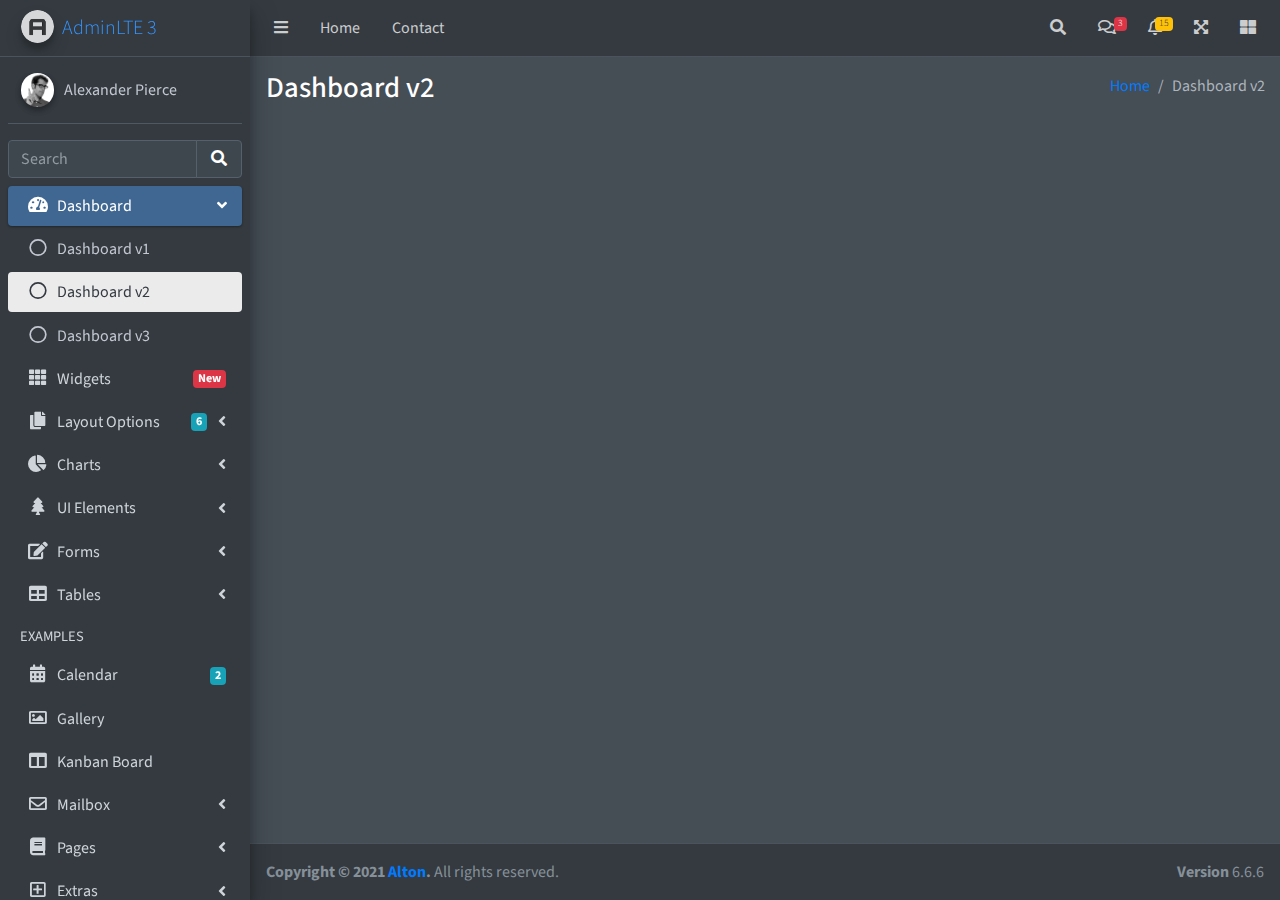
==== commit 18f2ad6f: "upload" ====
--- a/index2.html
+++ b/index2.html
@@ -196,7 +196,7 @@
       <nav class="mt-2">
         <ul class="nav nav-pills nav-sidebar flex-column" data-widget="treeview" role="menu" data-accordion="false">
           <!-- Add icons to the links using the .nav-icon class
-               with font-awesome or any other icon font library -->
+            with font-awesome or any other icon font library -->
           <li class="nav-item menu-open">
             <a href="#" class="nav-link active">
               <i class="nav-icon fas fa-tachometer-alt"></i>
@@ -858,841 +858,6 @@
     <!-- Main content -->
     <section class="content">
       <div class="container-fluid">
-        <!-- Info boxes -->
-        <div class="row">
-          <div class="col-12 col-sm-6 col-md-3">
-            <div class="info-box">
-              <span class="info-box-icon bg-info elevation-1"><i class="fas fa-cog"></i></span>
-
-              <div class="info-box-content">
-                <span class="info-box-text">CPU Traffic</span>
-                <span class="info-box-number">
-                  10
-                  <small>%</small>
-                </span>
-              </div>
-              <!-- /.info-box-content -->
-            </div>
-            <!-- /.info-box -->
-          </div>
-          <!-- /.col -->
-          <div class="col-12 col-sm-6 col-md-3">
-            <div class="info-box mb-3">
-              <span class="info-box-icon bg-danger elevation-1"><i class="fas fa-thumbs-up"></i></span>
-
-              <div class="info-box-content">
-                <span class="info-box-text">Likes</span>
-                <span class="info-box-number">41,410</span>
-              </div>
-              <!-- /.info-box-content -->
-            </div>
-            <!-- /.info-box -->
-          </div>
-          <!-- /.col -->
-
-          <!-- fix for small devices only -->
-          <div class="clearfix hidden-md-up"></div>
-
-          <div class="col-12 col-sm-6 col-md-3">
-            <div class="info-box mb-3">
-              <span class="info-box-icon bg-success elevation-1"><i class="fas fa-shopping-cart"></i></span>
-
-              <div class="info-box-content">
-                <span class="info-box-text">Sales</span>
-                <span class="info-box-number">760</span>
-              </div>
-              <!-- /.info-box-content -->
-            </div>
-            <!-- /.info-box -->
-          </div>
-          <!-- /.col -->
-          <div class="col-12 col-sm-6 col-md-3">
-            <div class="info-box mb-3">
-              <span class="info-box-icon bg-warning elevation-1"><i class="fas fa-users"></i></span>
-
-              <div class="info-box-content">
-                <span class="info-box-text">New Members</span>
-                <span class="info-box-number">2,000</span>
-              </div>
-              <!-- /.info-box-content -->
-            </div>
-            <!-- /.info-box -->
-          </div>
-          <!-- /.col -->
-        </div>
-        <!-- /.row -->
-
-        <div class="row">
-          <div class="col-md-12">
-            <div class="card">
-              <div class="card-header">
-                <h5 class="card-title">Monthly Recap Report</h5>
-
-                <div class="card-tools">
-                  <button type="button" class="btn btn-tool" data-card-widget="collapse">
-                    <i class="fas fa-minus"></i>
-                  </button>
-                  <div class="btn-group">
-                    <button type="button" class="btn btn-tool dropdown-toggle" data-toggle="dropdown">
-                      <i class="fas fa-wrench"></i>
-                    </button>
-                    <div class="dropdown-menu dropdown-menu-right" role="menu">
-                      <a href="#" class="dropdown-item">Action</a>
-                      <a href="#" class="dropdown-item">Another action</a>
-                      <a href="#" class="dropdown-item">Something else here</a>
-                      <a class="dropdown-divider"></a>
-                      <a href="#" class="dropdown-item">Separated link</a>
-                    </div>
-                  </div>
-                  <button type="button" class="btn btn-tool" data-card-widget="remove">
-                    <i class="fas fa-times"></i>
-                  </button>
-                </div>
-              </div>
-              <!-- /.card-header -->
-              <div class="card-body">
-                <div class="row">
-                  <div class="col-md-8">
-                    <p class="text-center">
-                      <strong>Sales: 1 Jan, 2014 - 30 Jul, 2014</strong>
-                    </p>
-
-                    <div class="chart">
-                      <!-- Sales Chart Canvas -->
-                      <canvas id="salesChart" height="180" style="height: 180px;"></canvas>
-                    </div>
-                    <!-- /.chart-responsive -->
-                  </div>
-                  <!-- /.col -->
-                  <div class="col-md-4">
-                    <p class="text-center">
-                      <strong>Goal Completion</strong>
-                    </p>
-
-                    <div class="progress-group">
-                      Add Products to Cart
-                      <span class="float-right"><b>160</b>/200</span>
-                      <div class="progress progress-sm">
-                        <div class="progress-bar bg-primary" style="width: 80%"></div>
-                      </div>
-                    </div>
-                    <!-- /.progress-group -->
-
-                    <div class="progress-group">
-                      Complete Purchase
-                      <span class="float-right"><b>310</b>/400</span>
-                      <div class="progress progress-sm">
-                        <div class="progress-bar bg-danger" style="width: 75%"></div>
-                      </div>
-                    </div>
-
-                    <!-- /.progress-group -->
-                    <div class="progress-group">
-                      <span class="progress-text">Visit Premium Page</span>
-                      <span class="float-right"><b>480</b>/800</span>
-                      <div class="progress progress-sm">
-                        <div class="progress-bar bg-success" style="width: 60%"></div>
-                      </div>
-                    </div>
-
-                    <!-- /.progress-group -->
-                    <div class="progress-group">
-                      Send Inquiries
-                      <span class="float-right"><b>250</b>/500</span>
-                      <div class="progress progress-sm">
-                        <div class="progress-bar bg-warning" style="width: 50%"></div>
-                      </div>
-                    </div>
-                    <!-- /.progress-group -->
-                  </div>
-                  <!-- /.col -->
-                </div>
-                <!-- /.row -->
-              </div>
-              <!-- ./card-body -->
-              <div class="card-footer">
-                <div class="row">
-                  <div class="col-sm-3 col-6">
-                    <div class="description-block border-right">
-                      <span class="description-percentage text-success"><i class="fas fa-caret-up"></i> 17%</span>
-                      <h5 class="description-header">$35,210.43</h5>
-                      <span class="description-text">TOTAL REVENUE</span>
-                    </div>
-                    <!-- /.description-block -->
-                  </div>
-                  <!-- /.col -->
-                  <div class="col-sm-3 col-6">
-                    <div class="description-block border-right">
-                      <span class="description-percentage text-warning"><i class="fas fa-caret-left"></i> 0%</span>
-                      <h5 class="description-header">$10,390.90</h5>
-                      <span class="description-text">TOTAL COST</span>
-                    </div>
-                    <!-- /.description-block -->
-                  </div>
-                  <!-- /.col -->
-                  <div class="col-sm-3 col-6">
-                    <div class="description-block border-right">
-                      <span class="description-percentage text-success"><i class="fas fa-caret-up"></i> 20%</span>
-                      <h5 class="description-header">$24,813.53</h5>
-                      <span class="description-text">TOTAL PROFIT</span>
-                    </div>
-                    <!-- /.description-block -->
-                  </div>
-                  <!-- /.col -->
-                  <div class="col-sm-3 col-6">
-                    <div class="description-block">
-                      <span class="description-percentage text-danger"><i class="fas fa-caret-down"></i> 18%</span>
-                      <h5 class="description-header">1200</h5>
-                      <span class="description-text">GOAL COMPLETIONS</span>
-                    </div>
-                    <!-- /.description-block -->
-                  </div>
-                </div>
-                <!-- /.row -->
-              </div>
-              <!-- /.card-footer -->
-            </div>
-            <!-- /.card -->
-          </div>
-          <!-- /.col -->
-        </div>
-        <!-- /.row -->
-
-        <!-- Main row -->
-        <div class="row">
-          <!-- Left col -->
-          <div class="col-md-8">
-            <!-- MAP & BOX PANE -->
-            <div class="card">
-              <div class="card-header">
-                <h3 class="card-title">US-Visitors Report</h3>
-
-                <div class="card-tools">
-                  <button type="button" class="btn btn-tool" data-card-widget="collapse">
-                    <i class="fas fa-minus"></i>
-                  </button>
-                  <button type="button" class="btn btn-tool" data-card-widget="remove">
-                    <i class="fas fa-times"></i>
-                  </button>
-                </div>
-              </div>
-              <!-- /.card-header -->
-              <div class="card-body p-0">
-                <div class="d-md-flex">
-                  <div class="p-1 flex-fill" style="overflow: hidden">
-                    <!-- Map will be created here -->
-                    <div id="world-map-markers" style="height: 325px; overflow: hidden">
-                      <div class="map"></div>
-                    </div>
-                  </div>
-                  <div class="card-pane-right bg-success pt-2 pb-2 pl-4 pr-4">
-                    <div class="description-block mb-4">
-                      <div class="sparkbar pad" data-color="#fff">90,70,90,70,75,80,70</div>
-                      <h5 class="description-header">8390</h5>
-                      <span class="description-text">Visits</span>
-                    </div>
-                    <!-- /.description-block -->
-                    <div class="description-block mb-4">
-                      <div class="sparkbar pad" data-color="#fff">90,50,90,70,61,83,63</div>
-                      <h5 class="description-header">30%</h5>
-                      <span class="description-text">Referrals</span>
-                    </div>
-                    <!-- /.description-block -->
-                    <div class="description-block">
-                      <div class="sparkbar pad" data-color="#fff">90,50,90,70,61,83,63</div>
-                      <h5 class="description-header">70%</h5>
-                      <span class="description-text">Organic</span>
-                    </div>
-                    <!-- /.description-block -->
-                  </div><!-- /.card-pane-right -->
-                </div><!-- /.d-md-flex -->
-              </div>
-              <!-- /.card-body -->
-            </div>
-            <!-- /.card -->
-            <div class="row">
-              <div class="col-md-6">
-                <!-- DIRECT CHAT -->
-                <div class="card direct-chat direct-chat-warning">
-                  <div class="card-header">
-                    <h3 class="card-title">Direct Chat</h3>
-
-                    <div class="card-tools">
-                      <span title="3 New Messages" class="badge badge-warning">3</span>
-                      <button type="button" class="btn btn-tool" data-card-widget="collapse">
-                        <i class="fas fa-minus"></i>
-                      </button>
-                      <button type="button" class="btn btn-tool" title="Contacts" data-widget="chat-pane-toggle">
-                        <i class="fas fa-comments"></i>
-                      </button>
-                      <button type="button" class="btn btn-tool" data-card-widget="remove">
-                        <i class="fas fa-times"></i>
-                      </button>
-                    </div>
-                  </div>
-                  <!-- /.card-header -->
-                  <div class="card-body">
-                    <!-- Conversations are loaded here -->
-                    <div class="direct-chat-messages">
-                      <!-- Message. Default to the left -->
-                      <div class="direct-chat-msg">
-                        <div class="direct-chat-infos clearfix">
-                          <span class="direct-chat-name float-left">Alexander Pierce</span>
-                          <span class="direct-chat-timestamp float-right">23 Jan 2:00 pm</span>
-                        </div>
-                        <!-- /.direct-chat-infos -->
-                        <img class="direct-chat-img" src="dist/img/user1-128x128.jpg" alt="message user image">
-                        <!-- /.direct-chat-img -->
-                        <div class="direct-chat-text">
-                          Is this template really for free? That's unbelievable!
-                        </div>
-                        <!-- /.direct-chat-text -->
-                      </div>
-                      <!-- /.direct-chat-msg -->
-
-                      <!-- Message to the right -->
-                      <div class="direct-chat-msg right">
-                        <div class="direct-chat-infos clearfix">
-                          <span class="direct-chat-name float-right">Sarah Bullock</span>
-                          <span class="direct-chat-timestamp float-left">23 Jan 2:05 pm</span>
-                        </div>
-                        <!-- /.direct-chat-infos -->
-                        <img class="direct-chat-img" src="dist/img/user3-128x128.jpg" alt="message user image">
-                        <!-- /.direct-chat-img -->
-                        <div class="direct-chat-text">
-                          You better believe it!
-                        </div>
-                        <!-- /.direct-chat-text -->
-                      </div>
-                      <!-- /.direct-chat-msg -->
-
-                      <!-- Message. Default to the left -->
-                      <div class="direct-chat-msg">
-                        <div class="direct-chat-infos clearfix">
-                          <span class="direct-chat-name float-left">Alexander Pierce</span>
-                          <span class="direct-chat-timestamp float-right">23 Jan 5:37 pm</span>
-                        </div>
-                        <!-- /.direct-chat-infos -->
-                        <img class="direct-chat-img" src="dist/img/user1-128x128.jpg" alt="message user image">
-                        <!-- /.direct-chat-img -->
-                        <div class="direct-chat-text">
-                          Working with AdminLTE on a great new app! Wanna join?
-                        </div>
-                        <!-- /.direct-chat-text -->
-                      </div>
-                      <!-- /.direct-chat-msg -->
-
-                      <!-- Message to the right -->
-                      <div class="direct-chat-msg right">
-                        <div class="direct-chat-infos clearfix">
-                          <span class="direct-chat-name float-right">Sarah Bullock</span>
-                          <span class="direct-chat-timestamp float-left">23 Jan 6:10 pm</span>
-                        </div>
-                        <!-- /.direct-chat-infos -->
-                        <img class="direct-chat-img" src="dist/img/user3-128x128.jpg" alt="message user image">
-                        <!-- /.direct-chat-img -->
-                        <div class="direct-chat-text">
-                          I would love to.
-                        </div>
-                        <!-- /.direct-chat-text -->
-                      </div>
-                      <!-- /.direct-chat-msg -->
-
-                    </div>
-                    <!--/.direct-chat-messages-->
-
-                    <!-- Contacts are loaded here -->
-                    <div class="direct-chat-contacts">
-                      <ul class="contacts-list">
-                        <li>
-                          <a href="#">
-                            <img class="contacts-list-img" src="dist/img/user1-128x128.jpg" alt="User Avatar">
-
-                            <div class="contacts-list-info">
-                              <span class="contacts-list-name">
-                                Count Dracula
-                                <small class="contacts-list-date float-right">2/28/2015</small>
-                              </span>
-                              <span class="contacts-list-msg">How have you been? I was...</span>
-                            </div>
-                            <!-- /.contacts-list-info -->
-                          </a>
-                        </li>
-                        <!-- End Contact Item -->
-                        <li>
-                          <a href="#">
-                            <img class="contacts-list-img" src="dist/img/user7-128x128.jpg" alt="User Avatar">
-
-                            <div class="contacts-list-info">
-                              <span class="contacts-list-name">
-                                Sarah Doe
-                                <small class="contacts-list-date float-right">2/23/2015</small>
-                              </span>
-                              <span class="contacts-list-msg">I will be waiting for...</span>
-                            </div>
-                            <!-- /.contacts-list-info -->
-                          </a>
-                        </li>
-                        <!-- End Contact Item -->
-                        <li>
-                          <a href="#">
-                            <img class="contacts-list-img" src="dist/img/user3-128x128.jpg" alt="User Avatar">
-
-                            <div class="contacts-list-info">
-                              <span class="contacts-list-name">
-                                Nadia Jolie
-                                <small class="contacts-list-date float-right">2/20/2015</small>
-                              </span>
-                              <span class="contacts-list-msg">I'll call you back at...</span>
-                            </div>
-                            <!-- /.contacts-list-info -->
-                          </a>
-                        </li>
-                        <!-- End Contact Item -->
-                        <li>
-                          <a href="#">
-                            <img class="contacts-list-img" src="dist/img/user5-128x128.jpg" alt="User Avatar">
-
-                            <div class="contacts-list-info">
-                              <span class="contacts-list-name">
-                                Nora S. Vans
-                                <small class="contacts-list-date float-right">2/10/2015</small>
-                              </span>
-                              <span class="contacts-list-msg">Where is your new...</span>
-                            </div>
-                            <!-- /.contacts-list-info -->
-                          </a>
-                        </li>
-                        <!-- End Contact Item -->
-                        <li>
-                          <a href="#">
-                            <img class="contacts-list-img" src="dist/img/user6-128x128.jpg" alt="User Avatar">
-
-                            <div class="contacts-list-info">
-                              <span class="contacts-list-name">
-                                John K.
-                                <small class="contacts-list-date float-right">1/27/2015</small>
-                              </span>
-                              <span class="contacts-list-msg">Can I take a look at...</span>
-                            </div>
-                            <!-- /.contacts-list-info -->
-                          </a>
-                        </li>
-                        <!-- End Contact Item -->
-                        <li>
-                          <a href="#">
-                            <img class="contacts-list-img" src="dist/img/user8-128x128.jpg" alt="User Avatar">
-
-                            <div class="contacts-list-info">
-                              <span class="contacts-list-name">
-                                Kenneth M.
-                                <small class="contacts-list-date float-right">1/4/2015</small>
-                              </span>
-                              <span class="contacts-list-msg">Never mind I found...</span>
-                            </div>
-                            <!-- /.contacts-list-info -->
-                          </a>
-                        </li>
-                        <!-- End Contact Item -->
-                      </ul>
-                      <!-- /.contacts-list -->
-                    </div>
-                    <!-- /.direct-chat-pane -->
-                  </div>
-                  <!-- /.card-body -->
-                  <div class="card-footer">
-                    <form action="#" method="post">
-                      <div class="input-group">
-                        <input type="text" name="message" placeholder="Type Message ..." class="form-control">
-                        <span class="input-group-append">
-                          <button type="button" class="btn btn-warning">Send</button>
-                        </span>
-                      </div>
-                    </form>
-                  </div>
-                  <!-- /.card-footer-->
-                </div>
-                <!--/.direct-chat -->
-              </div>
-              <!-- /.col -->
-
-              <div class="col-md-6">
-                <!-- USERS LIST -->
-                <div class="card">
-                  <div class="card-header">
-                    <h3 class="card-title">Latest Members</h3>
-
-                    <div class="card-tools">
-                      <span class="badge badge-danger">8 New Members</span>
-                      <button type="button" class="btn btn-tool" data-card-widget="collapse">
-                        <i class="fas fa-minus"></i>
-                      </button>
-                      <button type="button" class="btn btn-tool" data-card-widget="remove">
-                        <i class="fas fa-times"></i>
-                      </button>
-                    </div>
-                  </div>
-                  <!-- /.card-header -->
-                  <div class="card-body p-0">
-                    <ul class="users-list clearfix">
-                      <li>
-                        <img src="dist/img/user1-128x128.jpg" alt="User Image">
-                        <a class="users-list-name" href="#">Alexander Pierce</a>
-                        <span class="users-list-date">Today</span>
-                      </li>
-                      <li>
-                        <img src="dist/img/user8-128x128.jpg" alt="User Image">
-                        <a class="users-list-name" href="#">Norman</a>
-                        <span class="users-list-date">Yesterday</span>
-                      </li>
-                      <li>
-                        <img src="dist/img/user7-128x128.jpg" alt="User Image">
-                        <a class="users-list-name" href="#">Jane</a>
-                        <span class="users-list-date">12 Jan</span>
-                      </li>
-                      <li>
-                        <img src="dist/img/user6-128x128.jpg" alt="User Image">
-                        <a class="users-list-name" href="#">John</a>
-                        <span class="users-list-date">12 Jan</span>
-                      </li>
-                      <li>
-                        <img src="dist/img/user2-160x160.jpg" alt="User Image">
-                        <a class="users-list-name" href="#">Alexander</a>
-                        <span class="users-list-date">13 Jan</span>
-                      </li>
-                      <li>
-                        <img src="dist/img/user5-128x128.jpg" alt="User Image">
-                        <a class="users-list-name" href="#">Sarah</a>
-                        <span class="users-list-date">14 Jan</span>
-                      </li>
-                      <li>
-                        <img src="dist/img/user4-128x128.jpg" alt="User Image">
-                        <a class="users-list-name" href="#">Nora</a>
-                        <span class="users-list-date">15 Jan</span>
-                      </li>
-                      <li>
-                        <img src="dist/img/user3-128x128.jpg" alt="User Image">
-                        <a class="users-list-name" href="#">Nadia</a>
-                        <span class="users-list-date">15 Jan</span>
-                      </li>
-                    </ul>
-                    <!-- /.users-list -->
-                  </div>
-                  <!-- /.card-body -->
-                  <div class="card-footer text-center">
-                    <a href="javascript:">View All Users</a>
-                  </div>
-                  <!-- /.card-footer -->
-                </div>
-                <!--/.card -->
-              </div>
-              <!-- /.col -->
-            </div>
-            <!-- /.row -->
-
-            <!-- TABLE: LATEST ORDERS -->
-            <div class="card">
-              <div class="card-header border-transparent">
-                <h3 class="card-title">Latest Orders</h3>
-
-                <div class="card-tools">
-                  <button type="button" class="btn btn-tool" data-card-widget="collapse">
-                    <i class="fas fa-minus"></i>
-                  </button>
-                  <button type="button" class="btn btn-tool" data-card-widget="remove">
-                    <i class="fas fa-times"></i>
-                  </button>
-                </div>
-              </div>
-              <!-- /.card-header -->
-              <div class="card-body p-0">
-                <div class="table-responsive">
-                  <table class="table m-0">
-                    <thead>
-                    <tr>
-                      <th>Order ID</th>
-                      <th>Item</th>
-                      <th>Status</th>
-                      <th>Popularity</th>
-                    </tr>
-                    </thead>
-                    <tbody>
-                    <tr>
-                      <td><a href="pages/examples/invoice.html">OR9842</a></td>
-                      <td>Call of Duty IV</td>
-                      <td><span class="badge badge-success">Shipped</span></td>
-                      <td>
-                        <div class="sparkbar" data-color="#00a65a" data-height="20">90,80,90,-70,61,-83,63</div>
-                      </td>
-                    </tr>
-                    <tr>
-                      <td><a href="pages/examples/invoice.html">OR1848</a></td>
-                      <td>Samsung Smart TV</td>
-                      <td><span class="badge badge-warning">Pending</span></td>
-                      <td>
-                        <div class="sparkbar" data-color="#f39c12" data-height="20">90,80,-90,70,61,-83,68</div>
-                      </td>
-                    </tr>
-                    <tr>
-                      <td><a href="pages/examples/invoice.html">OR7429</a></td>
-                      <td>iPhone 6 Plus</td>
-                      <td><span class="badge badge-danger">Delivered</span></td>
-                      <td>
-                        <div class="sparkbar" data-color="#f56954" data-height="20">90,-80,90,70,-61,83,63</div>
-                      </td>
-                    </tr>
-                    <tr>
-                      <td><a href="pages/examples/invoice.html">OR7429</a></td>
-                      <td>Samsung Smart TV</td>
-                      <td><span class="badge badge-info">Processing</span></td>
-                      <td>
-                        <div class="sparkbar" data-color="#00c0ef" data-height="20">90,80,-90,70,-61,83,63</div>
-                      </td>
-                    </tr>
-                    <tr>
-                      <td><a href="pages/examples/invoice.html">OR1848</a></td>
-                      <td>Samsung Smart TV</td>
-                      <td><span class="badge badge-warning">Pending</span></td>
-                      <td>
-                        <div class="sparkbar" data-color="#f39c12" data-height="20">90,80,-90,70,61,-83,68</div>
-                      </td>
-                    </tr>
-                    <tr>
-                      <td><a href="pages/examples/invoice.html">OR7429</a></td>
-                      <td>iPhone 6 Plus</td>
-                      <td><span class="badge badge-danger">Delivered</span></td>
-                      <td>
-                        <div class="sparkbar" data-color="#f56954" data-height="20">90,-80,90,70,-61,83,63</div>
-                      </td>
-                    </tr>
-                    <tr>
-                      <td><a href="pages/examples/invoice.html">OR9842</a></td>
-                      <td>Call of Duty IV</td>
-                      <td><span class="badge badge-success">Shipped</span></td>
-                      <td>
-                        <div class="sparkbar" data-color="#00a65a" data-height="20">90,80,90,-70,61,-83,63</div>
-                      </td>
-                    </tr>
-                    </tbody>
-                  </table>
-                </div>
-                <!-- /.table-responsive -->
-              </div>
-              <!-- /.card-body -->
-              <div class="card-footer clearfix">
-                <a href="javascript:void(0)" class="btn btn-sm btn-info float-left">Place New Order</a>
-                <a href="javascript:void(0)" class="btn btn-sm btn-secondary float-right">View All Orders</a>
-              </div>
-              <!-- /.card-footer -->
-            </div>
-            <!-- /.card -->
-          </div>
-          <!-- /.col -->
-
-          <div class="col-md-4">
-            <!-- Info Boxes Style 2 -->
-            <div class="info-box mb-3 bg-warning">
-              <span class="info-box-icon"><i class="fas fa-tag"></i></span>
-
-              <div class="info-box-content">
-                <span class="info-box-text">Inventory</span>
-                <span class="info-box-number">5,200</span>
-              </div>
-              <!-- /.info-box-content -->
-            </div>
-            <!-- /.info-box -->
-            <div class="info-box mb-3 bg-success">
-              <span class="info-box-icon"><i class="far fa-heart"></i></span>
-
-              <div class="info-box-content">
-                <span class="info-box-text">Mentions</span>
-                <span class="info-box-number">92,050</span>
-              </div>
-              <!-- /.info-box-content -->
-            </div>
-            <!-- /.info-box -->
-            <div class="info-box mb-3 bg-danger">
-              <span class="info-box-icon"><i class="fas fa-cloud-download-alt"></i></span>
-
-              <div class="info-box-content">
-                <span class="info-box-text">Downloads</span>
-                <span class="info-box-number">114,381</span>
-              </div>
-              <!-- /.info-box-content -->
-            </div>
-            <!-- /.info-box -->
-            <div class="info-box mb-3 bg-info">
-              <span class="info-box-icon"><i class="far fa-comment"></i></span>
-
-              <div class="info-box-content">
-                <span class="info-box-text">Direct Messages</span>
-                <span class="info-box-number">163,921</span>
-              </div>
-              <!-- /.info-box-content -->
-            </div>
-            <!-- /.info-box -->
-
-            <div class="card">
-              <div class="card-header">
-                <h3 class="card-title">Browser Usage</h3>
-
-                <div class="card-tools">
-                  <button type="button" class="btn btn-tool" data-card-widget="collapse">
-                    <i class="fas fa-minus"></i>
-                  </button>
-                  <button type="button" class="btn btn-tool" data-card-widget="remove">
-                    <i class="fas fa-times"></i>
-                  </button>
-                </div>
-              </div>
-              <!-- /.card-header -->
-              <div class="card-body">
-                <div class="row">
-                  <div class="col-md-8">
-                    <div class="chart-responsive">
-                      <canvas id="pieChart" height="150"></canvas>
-                    </div>
-                    <!-- ./chart-responsive -->
-                  </div>
-                  <!-- /.col -->
-                  <div class="col-md-4">
-                    <ul class="chart-legend clearfix">
-                      <li><i class="far fa-circle text-danger"></i> Chrome</li>
-                      <li><i class="far fa-circle text-success"></i> IE</li>
-                      <li><i class="far fa-circle text-warning"></i> FireFox</li>
-                      <li><i class="far fa-circle text-info"></i> Safari</li>
-                      <li><i class="far fa-circle text-primary"></i> Opera</li>
-                      <li><i class="far fa-circle text-secondary"></i> Navigator</li>
-                    </ul>
-                  </div>
-                  <!-- /.col -->
-                </div>
-                <!-- /.row -->
-              </div>
-              <!-- /.card-body -->
-              <div class="card-footer bg-light p-0">
-                <ul class="nav nav-pills flex-column">
-                  <li class="nav-item">
-                    <a href="#" class="nav-link">
-                      United States of America
-                      <span class="float-right text-danger">
-                        <i class="fas fa-arrow-down text-sm"></i>
-                        12%</span>
-                    </a>
-                  </li>
-                  <li class="nav-item">
-                    <a href="#" class="nav-link">
-                      India
-                      <span class="float-right text-success">
-                        <i class="fas fa-arrow-up text-sm"></i> 4%
-                      </span>
-                    </a>
-                  </li>
-                  <li class="nav-item">
-                    <a href="#" class="nav-link">
-                      China
-                      <span class="float-right text-warning">
-                        <i class="fas fa-arrow-left text-sm"></i> 0%
-                      </span>
-                    </a>
-                  </li>
-                </ul>
-              </div>
-              <!-- /.footer -->
-            </div>
-            <!-- /.card -->
-
-            <!-- PRODUCT LIST -->
-            <div class="card">
-              <div class="card-header">
-                <h3 class="card-title">Recently Added Products</h3>
-
-                <div class="card-tools">
-                  <button type="button" class="btn btn-tool" data-card-widget="collapse">
-                    <i class="fas fa-minus"></i>
-                  </button>
-                  <button type="button" class="btn btn-tool" data-card-widget="remove">
-                    <i class="fas fa-times"></i>
-                  </button>
-                </div>
-              </div>
-              <!-- /.card-header -->
-              <div class="card-body p-0">
-                <ul class="products-list product-list-in-card pl-2 pr-2">
-                  <li class="item">
-                    <div class="product-img">
-                      <img src="dist/img/default-150x150.png" alt="Product Image" class="img-size-50">
-                    </div>
-                    <div class="product-info">
-                      <a href="javascript:void(0)" class="product-title">Samsung TV
-                        <span class="badge badge-warning float-right">$1800</span></a>
-                      <span class="product-description">
-                        Samsung 32" 1080p 60Hz LED Smart HDTV.
-                      </span>
-                    </div>
-                  </li>
-                  <!-- /.item -->
-                  <li class="item">
-                    <div class="product-img">
-                      <img src="dist/img/default-150x150.png" alt="Product Image" class="img-size-50">
-                    </div>
-                    <div class="product-info">
-                      <a href="javascript:void(0)" class="product-title">Bicycle
-                        <span class="badge badge-info float-right">$700</span></a>
-                      <span class="product-description">
-                        26" Mongoose Dolomite Men's 7-speed, Navy Blue.
-                      </span>
-                    </div>
-                  </li>
-                  <!-- /.item -->
-                  <li class="item">
-                    <div class="product-img">
-                      <img src="dist/img/default-150x150.png" alt="Product Image" class="img-size-50">
-                    </div>
-                    <div class="product-info">
-                      <a href="javascript:void(0)" class="product-title">
-                        Xbox One <span class="badge badge-danger float-right">
-                        $350
-                      </span>
-                      </a>
-                      <span class="product-description">
-                        Xbox One Console Bundle with Halo Master Chief Collection.
-                      </span>
-                    </div>
-                  </li>
-                  <!-- /.item -->
-                  <li class="item">
-                    <div class="product-img">
-                      <img src="dist/img/default-150x150.png" alt="Product Image" class="img-size-50">
-                    </div>
-                    <div class="product-info">
-                      <a href="javascript:void(0)" class="product-title">PlayStation 4
-                        <span class="badge badge-success float-right">$399</span></a>
-                      <span class="product-description">
-                        PlayStation 4 500GB Console (PS4)
-                      </span>
-                    </div>
-                  </li>
-                  <!-- /.item -->
-                </ul>
-              </div>
-              <!-- /.card-body -->
-              <div class="card-footer text-center">
-                <a href="javascript:void(0)" class="uppercase">View All Products</a>
-              </div>
-              <!-- /.card-footer -->
-            </div>
-            <!-- /.card -->
-          </div>
-          <!-- /.col -->
-        </div>
-        <!-- /.row -->
-      </div><!--/. container-fluid -->
-    </section>
-    <!-- /.content -->
-  </div>
-  <!-- /.content-wrapper -->
-
   <!-- Control Sidebar -->
   <aside class="control-sidebar control-sidebar-dark">
     <!-- Control sidebar content goes here -->
@@ -1701,10 +866,10 @@
 
   <!-- Main Footer -->
   <footer class="main-footer">
-    <strong>Copyright &copy; 2014-2021 <a href="https://adminlte.io">AdminLTE.io</a>.</strong>
+    <strong>Copyright &copy; 2021 <a href="https://site.atl-on.net">Alton</a>.</strong>
     All rights reserved.
     <div class="float-right d-none d-sm-inline-block">
-      <b>Version</b> 3.1.0
+      <b>Version</b> 6.6.6
     </div>
   </footer>
 </div>
